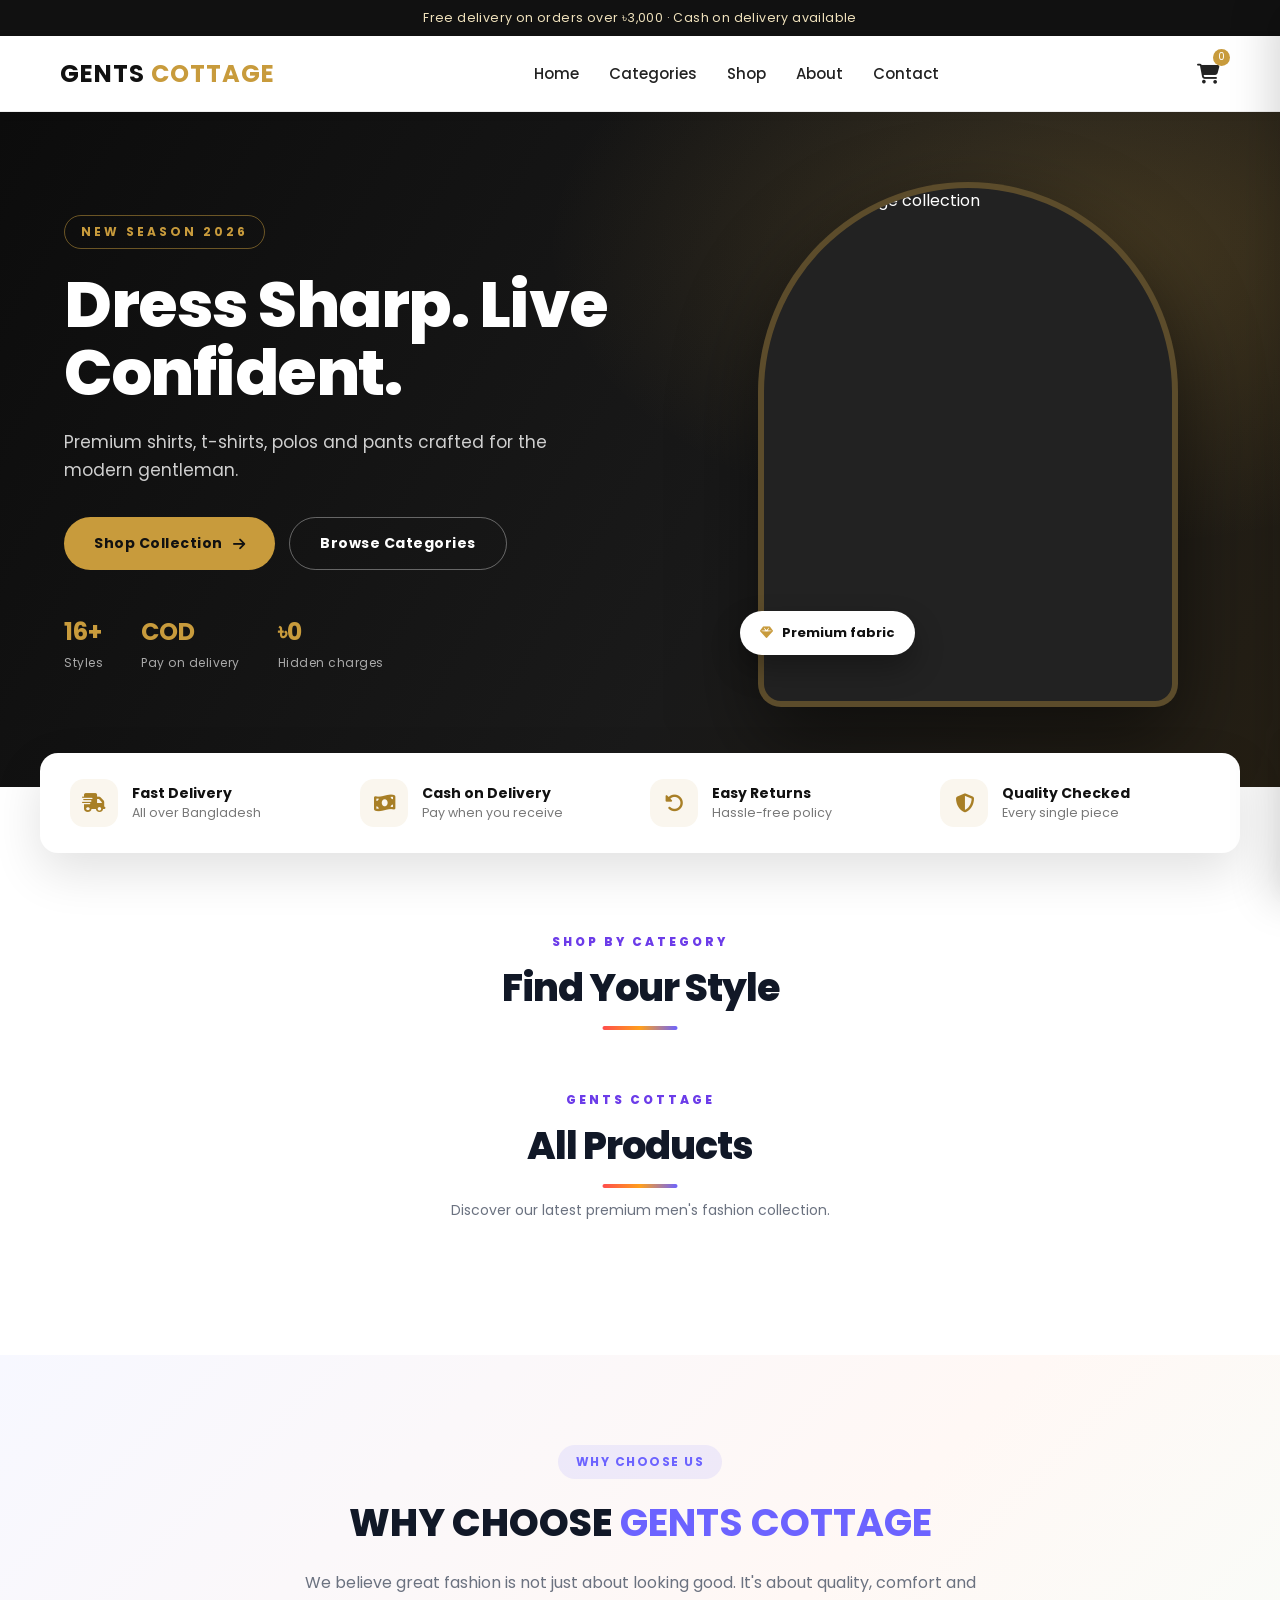
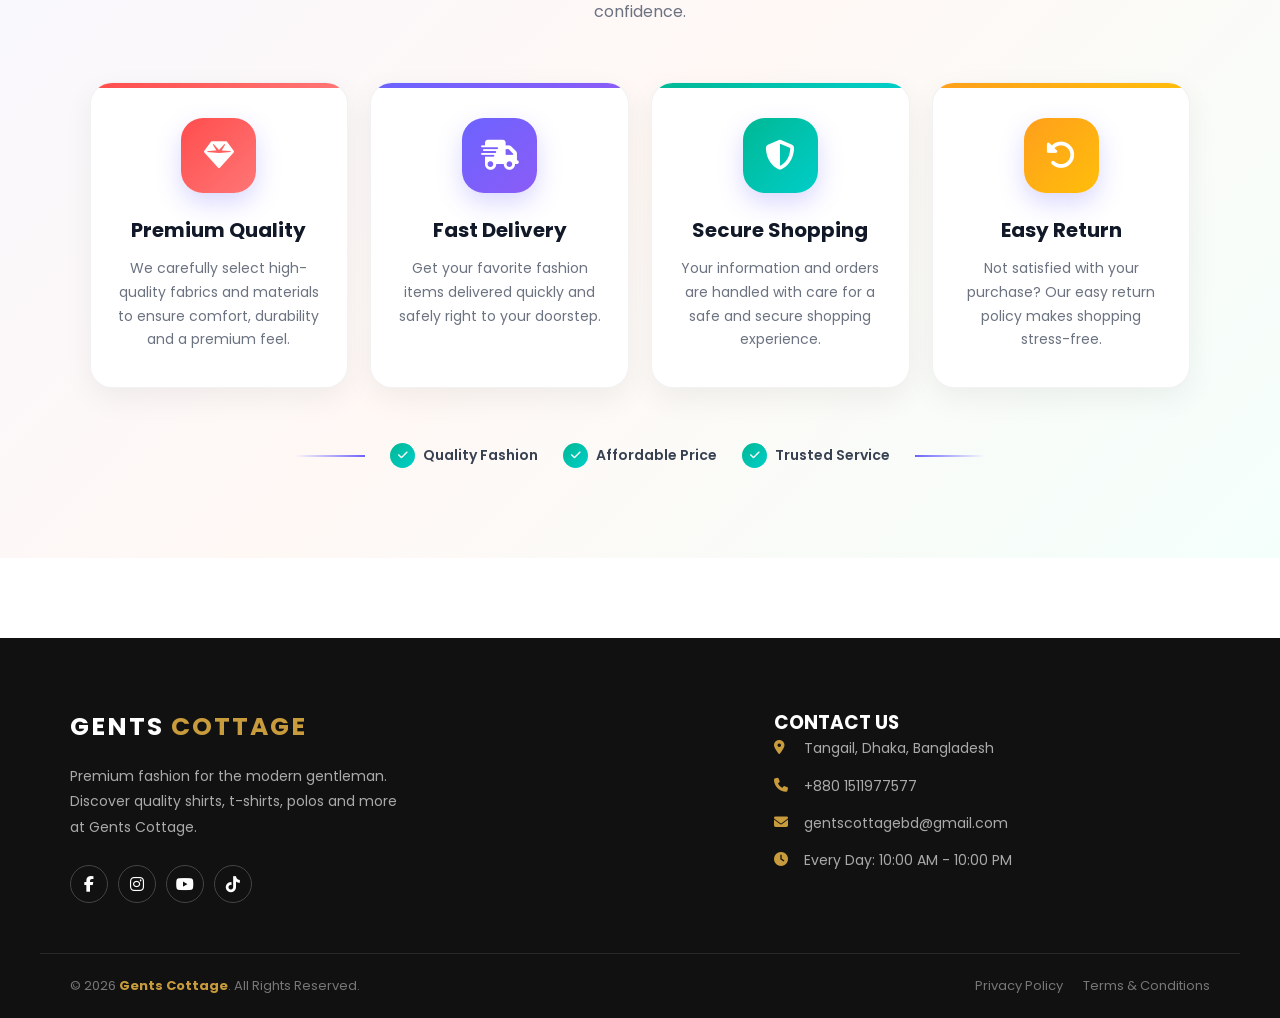
==== index.html @ 40e13e95 "new all" ====
<!DOCTYPE html>
<html lang="en">

<head>
    <meta charset="UTF-8">
    <meta name="viewport" content="width=device-width, initial-scale=1.0">

    <title>Gents Cottage | Premium Men's Fashion</title>

    <!-- CSS -->
    <link rel="stylesheet" href="style.css">
    <link rel="stylesheet" href="landing.css">

    <!-- Font Awesome -->
    <link rel="stylesheet" href="https://cdnjs.cloudflare.com/ajax/libs/font-awesome/6.5.1/css/all.min.css">
</head>

<body>

    <!-- Website Content Start -->

    <div class="announcement-bar"><span>Free delivery on orders over ৳3,000 · Cash on delivery available</span></div>

    <!-- Header Start -->
    <header>

        <nav class="navbar">

            <!-- Logo -->
            <div class="logo">
                <a href="index.html">
                    GENTS <span>COTTAGE</span>
                </a>
            </div>


            <!-- Navigation Menu -->
            <ul class="nav-links">

                <li>
                    <a href="#home">Home</a>
                </li>

                <li>
                    <a href="#categories">Categories</a>
                </li>

                <li>
                    <a href="#products">Shop</a>
                </li>

                <li>
                    <a href="#about">About</a>
                </li>

                <li>
                    <a href="#contact">Contact</a>
                </li>

            </ul>


            <!-- Icons -->
            <div class="nav-icons">

                <!-- Cart -->
                <a href="#cart">
                    <i class="fa-solid fa-cart-shopping"></i>
                    <span class="cart-count">0</span>
                </a>


                <!-- Mobile Menu -->
                <button class="menu-btn">
                    <i class="fa-solid fa-bars"></i>
                </button>

                <div class="mobile-menu">
                    <a href="#home">Home</a>
                    <a href="#categories">Categories</a>
                    <a href="#products">Shop</a>
                    <a href="#about">About</a>
                    <a href="#contact">Contact</a>
                </div>

            </div>

        </nav>

    </header>
    <!-- Header End -->



    <!-- ---------------------------------------------------------------------------------------------------------------------------------------- -->








    <!-- ---------------------------------------------------------------------------------------------------------------------------------------- -->



    <main id="home">

    <!-- =========================
     HERO
========================= -->
    <section class="hero">
        <div class="hero-inner">
            <div class="hero-text">
                <span class="hero-eyebrow" data-setting="heroEyebrow">NEW SEASON 2026</span>
                <h1 data-setting="heroTitle">Dress Sharp. Live Confident.</h1>
                <p data-setting="heroSubtitle">Premium shirts, t-shirts, polos and pants crafted for the modern gentleman.</p>
                <div class="hero-cta">
                    <a href="#products" class="btn-primary">Shop Collection <i class="fa-solid fa-arrow-right"></i></a>
                    <a href="#categories" class="btn-ghost">Browse Categories</a>
                </div>
                <div class="hero-stats">
                    <div><strong id="stat-products">16+</strong><span>Styles</span></div>
                    <div><strong>COD</strong><span>Pay on delivery</span></div>
                    <div><strong>৳0</strong><span>Hidden charges</span></div>
                </div>
            </div>
            <div class="hero-visual">
                <div class="hero-frame"><img id="hero-image" src="image/product1.jpg" alt="Gents Cottage collection"></div>
                <div class="hero-float"><i class="fa-solid fa-gem"></i> Premium fabric</div>
            </div>
        </div>
    </section>

    <!-- TRUST STRIP -->
    <section class="trust-strip">
        <div><i class="fa-solid fa-truck-fast"></i><span><b>Fast Delivery</b>All over Bangladesh</span></div>
        <div><i class="fa-solid fa-money-bill-wave"></i><span><b>Cash on Delivery</b>Pay when you receive</span></div>
        <div><i class="fa-solid fa-rotate-left"></i><span><b>Easy Returns</b>Hassle-free policy</span></div>
        <div><i class="fa-solid fa-shield-halved"></i><span><b>Quality Checked</b>Every single piece</span></div>
    </section>

    <!-- SHOP BY CATEGORY -->
    <section class="landing-section" id="categories">
        <div class="section-title">
            <p>SHOP BY CATEGORY</p>
            <h2>Find Your Style</h2>
        </div>
        <div class="category-grid" id="category-grid"></div>
    </section>

    <!-- FEATURED -->
    <section class="landing-section" id="featured-section" hidden>
        <div class="section-title">
            <p>HAND-PICKED</p>
            <h2>Featured Products</h2>
        </div>
        <div class="product-container" id="featured-container"></div>
    </section>

    <!-- SALE BANNER -->
    <section class="sale-banner" id="sale-banner" hidden>
        <div>
            <span>LIMITED OFFER</span>
            <h2>Save up to <b id="sale-max">20%</b> on selected styles</h2>
            <p>Premium quality at friendlier prices — while stock lasts.</p>
        </div>
        <a href="#products" class="btn-primary" data-filter-sale>Shop the Sale</a>
    </section>

    <!-- =========================
     PRODUCTS SECTION
========================= -->

    <section class="products" id="products">

        <div class="section-title">

            <p>GENTS COTTAGE</p>

            <h2>All Products</h2>

            <span>
                Discover our latest premium men's fashion collection.
            </span>

        </div>


        <!-- PRODUCT FILTER -->

        <div class="product-filter" id="product-filter"></div>


        <!-- PRODUCT CONTAINER -->

        <div class="product-container"></div>

    </section>



    <!-- ---------------------------------------------------------------------------------------------------------------------------------------- -->



    <!-- =========================
     CART OVERLAY
========================= -->

    <div class="cart-overlay"></div>


    <!-- =========================
     CART DRAWER
========================= -->

    <div class="cart-drawer">

        <!-- CART HEADER -->

        <div class="cart-header">

            <div>
                <h2>Shopping Cart</h2>
                <p><span class="cart-item-total">0</span> Items</p>
            </div>

            <button class="cart-close">
                <i class="fa-solid fa-xmark"></i>
            </button>

        </div>


        <!-- CART ITEMS -->

        <div class="cart-items">

            <!-- JavaScript এখানে product বসাবে -->

            <div class="empty-cart">

                <div class="empty-cart-icon">
                    <i class="fa-solid fa-cart-shopping"></i>
                </div>

                <h3>Your Cart is Empty</h3>

                <p>
                    Looks like you haven't added
                    anything to your cart yet.
                </p>

                <button class="continue-shopping">
                    CONTINUE SHOPPING
                </button>

            </div>

        </div>


        <!-- CART FOOTER -->

        <div class="cart-footer">

            <div class="cart-subtotal">

                <span>Subtotal</span>

                <strong class="cart-total-price">
                    ৳0
                </strong>

            </div>

            <p class="cart-note">
                Shipping charges will be calculated at checkout.
            </p>

            <button class="checkout-btn">

                CHECKOUT

                <i class="fa-solid fa-arrow-right"></i>

            </button>

        </div>

    </div>



    <!-- ---------------------------------------------------------------------------------------------------------------------------------------- -->




    <!-- =========================
     CHECKOUT OVERLAY
========================= -->

    <div class="checkout-overlay"></div>


    <!-- =========================
     CHECKOUT FORM
========================= -->


    <div class="checkout-modal">
        <div class="checkout-header">

            <div>
                <p>GENTS COTTAGE</p>
                <h2>Complete Your Order</h2>
            </div>

            <button class="checkout-close">
                <i class="fa-solid fa-xmark"></i>
            </button>

        </div>


        <div class="checkout-body">

            <!-- ORDER PRODUCTS -->

            <div class="checkout-products">

                <h3>
                    <i class="fa-solid fa-bag-shopping"></i>
                    Your Order
                </h3>

                <div class="checkout-product-list">
                    <!-- Products will come from JavaScript -->
                </div>

            </div>


            <!-- CUSTOMER INFORMATION -->

            <form class="order-form">

                <h3>
                    <i class="fa-solid fa-user"></i>
                    Customer Information
                </h3>


                <div class="form-group">

                    <label for="customer-name">
                        Full Name
                    </label>

                    <input type="text" id="customer-name" placeholder="Enter your full name">

                    <p class="form-error" id="name-error"></p>

                </div>


                <div class="form-group">

                    <label for="customer-phone">
                        Phone Number
                    </label>

                    <input type="tel" id="customer-phone" placeholder="01XXXXXXXXX">
                    <p class="form-error" id="phone-error"></p>
                </div>


                <div class="form-group">

                    <label for="customer-address">
                        Delivery Address
                    </label>

                    <textarea id="customer-address" rows="4"
                        placeholder="Enter your complete delivery address"></textarea>

                    <p class="form-error" id="address-error"></p>

                </div>


                <!-- ORDER SUMMARY -->

                <div class="checkout-summary">

                    <div>
                        <span>Total Items</span>
                        <strong class="checkout-total-items">
                            0
                        </strong>
                    </div>

                    <div class="checkout-grand-total">

                        <span>Total Amount</span>

                        <strong class="checkout-total-price">
                            ৳0
                        </strong>

                    </div>

                </div>


                <button type="submit" class="place-order-btn">

                    PLACE ORDER

                    <i class="fa-solid fa-check"></i>

                </button>

            </form>

        </div>

    </div>




    <!-- ---------------------------------------------------------------------------------------------------------------------------------------- -->





    <!-- =========================
     ORDER SUCCESS POPUP
========================= -->

    <div class="success-overlay">

        <div class="success-popup">

            <button class="success-close">
                <i class="fa-solid fa-xmark"></i>
            </button>

            <div class="success-icon">
                <i class="fa-solid fa-check"></i>
            </div>

            <h2>Order Placed!</h2>

            <p>
                Thank you for shopping with
                <strong>Gents Cottage</strong>.
            </p>

            <span class="success-message">
                Your order has been received successfully.
                We will contact you shortly.
            </span>

            <div class="success-order-id">
                Order ID:
                <strong id="success-order-id">---</strong>
            </div>

            <button class="success-shopping">
                CONTINUE SHOPPING
                <i class="fa-solid fa-arrow-right"></i>
            </button>

        </div>

    </div>





    <!-- ---------------------------------------------------------------------------------------------------------------------------------------- -->


    <!-- =========================
     WHY CHOOSE GENTS COTTAGE
========================= -->

    <section class="why-choose" id="about">

        <div class="why-container">

            <!-- Section Heading -->
            <div class="why-heading">

                <span>WHY CHOOSE US</span>

                <h2>
                    WHY CHOOSE <strong>GENTS COTTAGE</strong>
                </h2>

                <p>
                    We believe great fashion is not just about looking good.
                    It's about quality, comfort and confidence.
                </p>

            </div>


            <!-- Features -->
            <div class="why-features">


                <!-- Feature 1 -->
                <div class="why-card">

                    <div class="why-icon">
                        <i class="fa-solid fa-gem"></i>
                    </div>

                    <h3>Premium Quality</h3>

                    <p>
                        We carefully select high-quality fabrics and materials
                        to ensure comfort, durability and a premium feel.
                    </p>

                </div>


                <!-- Feature 2 -->
                <div class="why-card">

                    <div class="why-icon">
                        <i class="fa-solid fa-truck-fast"></i>
                    </div>

                    <h3>Fast Delivery</h3>

                    <p>
                        Get your favorite fashion items delivered quickly
                        and safely right to your doorstep.
                    </p>

                </div>


                <!-- Feature 3 -->
                <div class="why-card">

                    <div class="why-icon">
                        <i class="fa-solid fa-shield-halved"></i>
                    </div>

                    <h3>Secure Shopping</h3>

                    <p>
                        Your information and orders are handled with care
                        for a safe and secure shopping experience.
                    </p>

                </div>


                <!-- Feature 4 -->
                <div class="why-card">

                    <div class="why-icon">
                        <i class="fa-solid fa-rotate-left"></i>
                    </div>

                    <h3>Easy Return</h3>

                    <p>
                        Not satisfied with your purchase?
                        Our easy return policy makes shopping stress-free.
                    </p>

                </div>

            </div>


            <!-- Bottom Message -->
            <div class="why-bottom">

                <div class="why-line"></div>

                <p>
                    <i class="fa-solid fa-check"></i>
                    Quality Fashion
                </p>

                <p>
                    <i class="fa-solid fa-check"></i>
                    Affordable Price
                </p>

                <p>
                    <i class="fa-solid fa-check"></i>
                    Trusted Service
                </p>

                <div class="why-line"></div>

            </div>

        </div>

    </section>


    <!-- ---------------------------------------------------------------------------------------------------------------------------------------- -->



    <!-- =========================
     FOOTER
========================= -->

    </main>

    <footer class="site-footer">

        <div class="footer-container">

            <!-- Brand -->
            <div class="footer-column footer-brand">

                <h2>
                    GENTS <span>COTTAGE</span>
                </h2>

                <p>
                    Premium fashion for the modern gentleman.
                    Discover quality shirts, t-shirts, polos
                    and more at Gents Cottage.
                </p>

                <div class="footer-social">

                    <a href="#" target="_blank" rel="noopener" data-social="facebook">
                        <i class="fa-brands fa-facebook-f"></i>
                    </a>

                    <a href="#" target="_blank" rel="noopener" data-social="instagram">
                        <i class="fa-brands fa-instagram"></i>
                    </a>

                    <a href="#" target="_blank" rel="noopener" data-social="youtube">
                        <i class="fa-brands fa-youtube"></i>
                    </a>

                    <a href="#" target="_blank" rel="noopener" data-social="tiktok">
                        <i class="fa-brands fa-tiktok"></i>
                    </a>

                </div>

            </div>


            <!-- Contact -->
            <div class="footer-column footer-contact" id="contact">

                <h3>CONTACT US</h3>

                <p>
                    <i class="fa-solid fa-location-dot"></i>
                    <span data-setting="address">Tangail, Dhaka, Bangladesh</span>
                </p>

                <p>
                    <i class="fa-solid fa-phone"></i>
                    <span data-setting="phone">+880 1511977577</span>
                </p>

                <p>
                    <i class="fa-solid fa-envelope"></i>
                    <span data-setting="email">gentscottagebd@gmail.com</span>
                </p>

                <p>
                    <i class="fa-solid fa-clock"></i>
                    <span data-setting="hours">Every Day: 10:00 AM - 10:00 PM</span>
                </p>

            </div>

        </div>


        <!-- Footer Bottom -->

        <div class="footer-bottom">

            <p>
                © 2026 <strong>Gents Cottage</strong>.
                All Rights Reserved.
            </p>

            <div class="footer-bottom-links">

                <a href="#">
                    Privacy Policy
                </a>

                <a href="#">
                    Terms & Conditions
                </a>

            </div>

        </div>

    </footer>



    <!-- ---------------------------------------------------------------------------------------------------------------------------------------- -->




    <!-- ---------------------------------------------------------------------------------------------------------------------------------------- -->





    <!-- ---------------------------------------------------------------------------------------------------------------------------------------- -->


    <!-- Website Content End -->


    <!-- JavaScript -->

    

    <script type="module" src="script.js"></script>

</body>

</html>
---- style.css ----
/* Google Font */
@import url('https://fonts.googleapis.com/css2?family=Poppins:wght@400;500;600;700&display=swap');

/* Basic Reset */
* {
    margin: 0;
    padding: 0;
    box-sizing: border-box;
}

/* Body */
body {
    font-family: "Poppins", sans-serif;
    background-color: #ffffff;
    color: #222;
}

/* Header */
header {
    width: 100%;
    background-color: #ffffff;
    border-bottom: 1px solid #eeeeee;

    position: sticky;
    top: 0;
    z-index: 1000;

    box-shadow: 0 2px 10px rgba(0, 0, 0, 0.05);
}

/* Navbar */
.navbar {
    max-width: 1200px;
    height: 75px;
    margin: auto;

    display: flex;
    align-items: center;
    justify-content: space-between;

    padding: 0 20px;
}

/* Logo */
.logo a {
    text-decoration: none;
    color: #111;
    font-size: 24px;
    font-weight: 700;
    letter-spacing: 1px;
}

.logo span {
    color: #c89b3c;
}

/* Navigation Links */
.nav-links {
    display: flex;
    list-style: none;
    gap: 30px;
}

.nav-links a {
    text-decoration: none;
    color: #222;
    font-size: 15px;
    font-weight: 500;

    transition: 0.3s;
}

.nav-links a:hover {
    color: #c89b3c;
}

/* Icons */
.nav-icons {
    display: flex;
    align-items: center;
    gap: 20px;
}

.nav-icons a {
    position: relative;
    color: #222;
    font-size: 20px;
    text-decoration: none;
}

/* Cart & Wishlist Count */
.cart-count {
    position: absolute;
    top: -10px;
    right: -10px;

    width: 17px;
    height: 17px;

    background-color: #c89b3c;
    color: white;

    font-size: 10px;
    border-radius: 50%;

    display: flex;
    align-items: center;
    justify-content: center;
}

/* Mobile Menu Button */
.menu-btn {
    display: none;

    border: none;
    background: none;

    font-size: 22px;
    cursor: pointer;
}

/* =========================
   MOBILE RESPONSIVE
========================= */

@media (max-width: 768px) {

    .navbar {
        height: 65px;
        padding: 0 15px;
    }

    .logo a {
        font-size: 18px;
    }

    .nav-links {
        display: none;
    }

    .nav-icons {
        gap: 15px;
    }

    .nav-icons a {
        font-size: 18px;
    }

    .menu-btn {
        display: block;
    }


    .mobile-menu {
        position: absolute;
        top: 65px;
        right: 15px;
        width: 180px;
        background: #ffffff;
        border: 1px solid #eeeeee;
        border-radius: 10px;
        box-shadow: 0 10px 25px rgba(0, 0, 0, 0.12);
        padding: 8px 0;
        z-index: 999;
    }

    .mobile-menu a {
        display: block;
        padding: 11px 16px;
        color: #222;
        text-decoration: none;
        font-size: 13px;
        font-weight: 500;
    }

    .mobile-menu a:hover {
        background: #f8f8f8;
        color: #c89b3c;
    }

}

.mobile-menu {
    display: none;
}


/* ............................................................................................................ */



/* =========================
   PRODUCTS SECTION
========================= */



/* section titel */

.section-title {
    text-align: center;
    margin-bottom: 35px;
}

.section-title p {
    color: #6c3ce9;
    font-size: 12px;
    font-weight: 800;
    letter-spacing: 3px;
    margin: 0 0 8px;
    text-transform: uppercase;
}

.section-title h2 {
    font-size: 38px;
    font-weight: 800;
    color: #111827;

    position: relative;
    display: inline-block;

    letter-spacing: -1px;

    margin: 0;
}

.section-title h2::after {
    content: "";

    position: absolute;
    left: 50%;
    bottom: -12px;

    transform: translateX(-50%);

    width: 75px;
    height: 4px;

    border-radius: 50px;

    background: linear-gradient(90deg,
            #ff4d4d,
            #ff9f1c,
            #6c63ff);
}

.section-title span {
    display: block;

    margin-top: 25px;

    color: #6b7280;

    font-size: 14px;
    font-weight: 400;

    line-height: 1.6;
}

/* Title underline */

.section-title h2::after {
    content: "";
    position: absolute;
    left: 50%;
    bottom: -14px;
    transform: translateX(-50%);

    width: 75px;
    height: 4px;

    border-radius: 50px;

    background: linear-gradient(90deg,
            #ff4d4d,
            #ff9f1c,
            #6c63ff);
}


.products {
    padding: 30px 7%;
    background: #ffffff;
}


/* =========================
   PRODUCT FILTER
========================= */

.product-filter {
    position: sticky;
    top: 75px;
    z-index: 900;

    display: flex;
    justify-content: center;
    align-items: center;
    gap: 12px;

    margin-bottom: 45px;
    padding: 12px 0;

    flex-wrap: wrap;

    background: #ffffff;
}

.filter-btn {
    border: 1px solid #e5e7eb;
    background: #ffffff;
    color: #374151;
    padding: 10px 22px;
    border-radius: 30px;
    font-family: inherit;
    font-size: 13px;
    font-weight: 600;
    cursor: pointer;
    transition: all 0.3s ease;
}

.filter-btn:hover {
    border-color: #111827;
    color: #111827;
    transform: translateY(-2px);
}

.filter-btn.active {
    background: #111827;
    color: #ffffff;
    border-color: #111827;
}


/* =========================
   PRODUCT GRID
========================= */

.product-container {
    max-width: 1250px;
    margin: auto;

    display: grid;

    grid-template-columns: repeat(4, 1fr);

    gap: 25px;
}


/* =========================
   PRODUCT CARD
========================= */

.product-card {
    background: #ffffff;
    border-radius: 16px;
    overflow: hidden;

    border: 1px solid #eeeeee;

    transition: all 0.3s ease;
}

.product-card:hover {
    transform: translateY(-6px);

    box-shadow:
        0 18px 40px rgba(0, 0, 0, 0.10);
}


/* =========================
   PRODUCT IMAGE
========================= */

.product-image {
    position: relative;
    aspect-ratio: 3 / 4;
    background: #f8f8f8;
    overflow: hidden;
}

.product-image img {
    width: 100%;
    height: 100%;
    object-fit: cover;
    object-position: center;
    display: block;
    transition: transform 0.5s ease;
}

.product-card:hover .product-image img {
    transform: scale(1.05);
}


/* =========================
   BADGE
========================= */

.product-badge {
    position: absolute;
    top: 12px;
    left: 12px;
    z-index: 2;

    background: #111827;
    color: #ffffff;

    padding: 6px 12px;
    border-radius: 20px;

    font-size: 10px;
    font-weight: 700;
    letter-spacing: 0.5px;
}

.product-badge.sale {
    background: #e63946;
}


/* =========================
   PRODUCT INFO
========================= */

.product-info {
    padding: 20px;
}

.product-info h3 {
    font-size: 12px;
    font-weight: 700;
    color: #111827;
    margin-bottom: 4px;
    min-height: 32px;
    line-height: 1.3;
}


/* =========================
   PRICE
========================= */

.price {
    display: flex;
    align-items: center;
    gap: 10px;
    margin-bottom: 15px;
}

.price span {
    color: #111827;
    font-size: 18px;
    font-weight: 800;
}

.price del {
    color: #9ca3af;
    font-size: 12px;
}


/* =========================
   SIZE OPTIONS
========================= */

.size-options {
    display: flex;
    align-items: center;
    gap: 5px;
    margin-bottom: 10px;
    flex-wrap: wrap;
}

.size-btn {
    width: 38px;
    height: 34px;

    border: 1px solid #e5e7eb;
    background: #ffffff;
    color: #374151;

    border-radius: 6px;

    font-family: inherit;
    font-size: 11px;
    font-weight: 600;

    cursor: pointer;
    transition: all 0.3s ease;
}

.size-btn:hover {
    border-color: #111827;
    color: #111827;
}

.size-btn.active {
    background: #111827;
    color: #ffffff;
    border-color: #111827;
}

/* =========================
   SIZE ERROR
========================= */

.size-error {
    display: none;

    color: #dc2626;
    background: #fef2f2;

    border: 1px solid #fecaca;
    border-radius: 6px;

    padding: 8px 10px;
    margin-bottom: 10px;

    font-size: 11px;
    font-weight: 600;
    line-height: 1.4;
}


/* =========================
   ADD TO CART
========================= */

.add-cart {
    width: 100%;
    padding: 12px;

    border: none;
    border-radius: 8px;

    background: #111827;
    color: #ffffff;

    font-family: inherit;
    font-size: 12px;
    font-weight: 700;

    cursor: pointer;

    transition: all 0.3s ease;
}

.add-cart:hover {
    background: #e63946;
    transform: translateY(-2px);
}

.add-cart i {
    margin-right: 7px;
}


/* =========================
   TABLET
========================= */

@media (max-width: 992px) {

    .product-container {
        grid-template-columns: repeat(2, 1fr);
    }

}


/* =========================
   MOBILE
========================= */

@media (max-width: 768px) {

    .products {
        padding: 30px 15px;
    }


    .section-title {
        margin-bottom: 30px;
    }

    .section-title h2 {
        font-size: 28px;
    }


    /* FILTER */

    .product-filter {
        position: sticky;
        top: 65px;
        z-index: 900;

        gap: 8px;
        margin-bottom: 30px;

        padding: 10px 0;

        background: #ffffff;
    }

    .filter-btn {
        padding: 8px 14px;

        font-size: 11px;
    }


    /* GRID */

    .product-container {
        grid-template-columns: repeat(2, 1fr);

        gap: 12px;
    }


    /* IMAGE */

    .product-image {
        aspect-ratio: 3 / 4;
    }


    /* INFO */

    .product-info {
        padding: 13px;
    }


    /* PRICE */

    .price {
        gap: 6px;

        margin-bottom: 10px;
    }

    .price span {
        font-size: 15px;
    }

    .price del {
        font-size: 10px;
    }


    /* SIZE */

    .size-options {
        gap: 4px;
    }

    .size-btn {
        width: 31px;

        height: 29px;

        font-size: 9px;
    }


    /* ERROR */

    .size-error {
        font-size: 9px;

        margin-bottom: 7px;
    }


    /* CART */

    .add-cart {
        padding: 10px 5px;

        font-size: 10px;
    }


    /* BADGE */

    .product-badge {
        top: 8px;
        left: 8px;

        padding: 5px 8px;

        font-size: 8px;
    }

}








/* ............................................................................................................ */





/* =========================
   CART OVERLAY
========================= */

.cart-overlay {
    position: fixed;
    inset: 0;

    background: rgba(0, 0, 0, 0.45);

    z-index: 1999;

    opacity: 0;
    visibility: hidden;

    transition: 0.3s ease;
}

.cart-overlay.active {
    opacity: 1;
    visibility: visible;
}


/* =========================
   CART DRAWER
========================= */

.cart-drawer {
    position: fixed;

    top: 0;
    right: 0;

    width: 430px;
    max-width: 100%;
    height: 100vh;

    background: #ffffff;

    z-index: 2000;

    display: flex;
    flex-direction: column;

    transform: translateX(100%);

    transition: transform 0.4s cubic-bezier(0.4, 0, 0.2, 1);

    box-shadow: -10px 0 40px rgba(0, 0, 0, 0.15);

    @media (max-width: 768px) {

        .cart-drawer {
            height: 100dvh;
        }

        .cart-items {
            min-height: 0;
        }

        .cart-footer {
            flex-shrink: 0;
        }

    }
}

.cart-drawer.active {
    transform: translateX(0);
}


/* =========================
   CART HEADER
========================= */

.cart-header {
    min-height: 85px;

    padding: 20px 25px;

    display: flex;

    align-items: center;

    justify-content: space-between;

    border-bottom: 1px solid #eeeeee;

    background: #ffffff;
}

.cart-header h2 {
    font-size: 20px;

    color: #222;

    margin-bottom: 3px;
}

.cart-header p {
    color: #888;

    font-size: 12px;
}

.cart-close {
    width: 38px;
    height: 38px;

    border: none;

    border-radius: 50%;

    background: #f5f5f5;

    color: #333;

    font-size: 17px;

    cursor: pointer;

    display: flex;

    align-items: center;

    justify-content: center;

    transition: 0.3s;
}

.cart-close:hover {
    background: #6c3ce9;

    color: #ffffff;

    transform: rotate(90deg);
}


/* =========================
   CART ITEMS AREA
========================= */

.cart-items {
    flex: 1;

    overflow-y: auto;

    padding: 20px 25px;
}


/* Custom Scrollbar */

.cart-items::-webkit-scrollbar {
    width: 5px;
}

.cart-items::-webkit-scrollbar-thumb {
    background: #d5d5d5;

    border-radius: 10px;
}


/* =========================
   EMPTY CART
========================= */

.empty-cart {
    min-height: 100%;

    display: flex;

    flex-direction: column;

    align-items: center;

    justify-content: center;

    text-align: center;

    padding: 30px;
}

.empty-cart-icon {
    width: 80px;
    height: 80px;

    border-radius: 50%;

    background: #f1edff;

    color: #6c3ce9;

    display: flex;

    align-items: center;

    justify-content: center;

    font-size: 30px;

    margin-bottom: 20px;
}

.empty-cart h3 {
    font-size: 19px;

    color: #222;

    margin-bottom: 8px;
}

.empty-cart p {
    max-width: 280px;

    color: #888;

    font-size: 12px;

    line-height: 1.7;

    margin-bottom: 22px;
}

.continue-shopping {
    border: none;

    background: #6c3ce9;

    color: #ffffff;

    padding: 12px 20px;

    border-radius: 7px;

    font-family: inherit;

    font-size: 11px;

    font-weight: 600;

    cursor: pointer;

    transition: 0.3s;
}

.continue-shopping:hover {
    background: #5429c7;

    transform: translateY(-2px);
}


/* =========================
   CART FOOTER
========================= */

.cart-footer {
    padding: 20px 25px 25px;

    border-top: 1px solid #eeeeee;

    background: #ffffff;
}

.cart-subtotal {
    display: flex;

    align-items: center;

    justify-content: space-between;

    margin-bottom: 7px;
}

.cart-subtotal span {
    color: #555;

    font-size: 14px;

    font-weight: 500;
}

.cart-total-price {
    color: #222;

    font-size: 20px;

    font-weight: 700;
}

.cart-note {
    color: #999;

    font-size: 10px;

    line-height: 1.5;

    margin-bottom: 15px;
}

.checkout-btn {
    width: 100%;

    padding: 14px;

    border: none;

    border-radius: 8px;

    background: #222;

    color: #ffffff;

    font-family: inherit;

    font-size: 12px;

    font-weight: 600;

    cursor: pointer;

    transition: 0.3s;
}

.checkout-btn:hover {
    background: #6c3ce9;

    transform: translateY(-2px);
}

.checkout-btn i {
    margin-left: 8px;

    transition: 0.3s;
}

.checkout-btn:hover i {
    transform: translateX(4px);
}


/* =========================
   MOBILE CART
========================= */

@media (max-width: 768px) {

    .cart-drawer {
        width: 100%;
    }

    .cart-header {
        min-height: 75px;

        padding: 18px 20px;
    }

    .cart-header h2 {
        font-size: 18px;
    }

    .cart-items {
        padding: 15px 20px;
    }

    .cart-footer {
        padding: 18px 20px 22px;
    }

}



/* card ta design kora css ata */

/* =========================
   PREMIUM CART PRODUCT
========================= */

.cart-product {
    position: relative;

    display: flex;
    align-items: center;

    gap: 14px;

    padding: 14px;

    margin-bottom: 14px;

    background: #ffffff;

    border: 1px solid #eeeeee;

    border-radius: 14px;

    box-shadow: 0 5px 18px rgba(0, 0, 0, 0.04);

    transition: 0.3s ease;
}

.cart-product:hover {
    border-color: #ddd4ff;

    box-shadow: 0 8px 25px rgba(108, 60, 233, 0.08);

    transform: translateY(-2px);
}


/* PRODUCT IMAGE */

.cart-product-image {
    width: 82px;
    height: 92px;

    flex-shrink: 0;

    border-radius: 10px;

    overflow: hidden;

    background: #f5f5f5;
}

.cart-product-image img {
    width: 100%;
    height: 100%;

    object-fit: cover;

    display: block;

    transition: 0.3s ease;
}

.cart-product:hover .cart-product-image img {
    transform: scale(1.06);
}


/* PRODUCT INFO */

.cart-product-info {
    flex: 1;

    min-width: 0;
}

.cart-product-info h3 {
    font-size: 14px;

    font-weight: 600;

    color: #222;

    line-height: 1.4;

    margin-bottom: 5px;

    padding-right: 20px;
}


/* SIZE */

.cart-product-size {
    font-size: 11px;

    color: #888;

    margin-bottom: 10px;
}

.cart-product-size strong {
    color: #6c3ce9;

    font-weight: 600;
}


/* BOTTOM AREA */

.cart-product-bottom {
    display: flex;

    align-items: center;

    justify-content: space-between;

    gap: 10px;
}

.cart-product-bottom>strong {
    font-size: 15px;

    color: #222;

    font-weight: 700;
}


/* QUANTITY BOX */

.quantity-box {
    display: flex;

    align-items: center;

    height: 32px;

    border: 1px solid #e2e2e2;

    border-radius: 7px;

    overflow: hidden;

    background: #fafafa;
}

.quantity-box button {
    width: 30px;
    height: 100%;

    border: none;

    background: transparent;

    color: #333;

    font-size: 16px;

    cursor: pointer;

    transition: 0.2s;
}

.quantity-box button:hover {
    background: #6c3ce9;

    color: white;
}

.quantity-box span {
    min-width: 28px;

    text-align: center;

    font-size: 12px;

    font-weight: 600;

    color: #222;
}


/* DELETE BUTTON */

.remove-cart {
    position: absolute;

    top: 10px;
    right: 10px;

    width: 27px;
    height: 27px;

    border: none;

    border-radius: 50%;

    background: #f7f7f7;

    color: #999;

    font-size: 11px;

    cursor: pointer;

    display: flex;

    align-items: center;

    justify-content: center;

    transition: 0.3s;
}

.remove-cart:hover {
    background: #ffe8e8;

    color: #e74c3c;

    transform: scale(1.1);
}


/* =========================
   CART HEADER IMPROVEMENT
========================= */

.cart-header {
    background: linear-gradient(135deg,
            #ffffff,
            #faf9ff);
}

.cart-header h2 {
    font-weight: 700;

    letter-spacing: -0.3px;
}

.cart-header p span {
    color: #6c3ce9;

    font-weight: 600;
}


/* =========================
   CART FOOTER IMPROVEMENT
========================= */

.cart-footer {
    box-shadow: 0 -5px 20px rgba(0, 0, 0, 0.03);
}

.cart-total-price {
    color: #6c3ce9;
}


/* =========================
   CHECKOUT BUTTON
========================= */

.checkout-btn {
    position: relative;

    overflow: hidden;

    background: linear-gradient(135deg,
            #222,
            #333);
}

.checkout-btn:hover {
    background: linear-gradient(135deg,
            #6c3ce9,
            #5429c7);
}


/* =========================
   EMPTY CART PREMIUM
========================= */

.empty-cart-icon {
    box-shadow:
        0 10px 30px rgba(108, 60, 233, 0.12);
}

.empty-cart h3 {
    font-weight: 700;
}


/* =========================
   MOBILE CART PRODUCT
========================= */

@media (max-width: 768px) {

    .cart-product {
        gap: 11px;

        padding: 11px;

        border-radius: 12px;
    }

    .cart-product-image {
        width: 70px;
        height: 80px;
    }

    .cart-product-info h3 {
        font-size: 12px;

        padding-right: 18px;
    }

    .cart-product-size {
        font-size: 10px;

        margin-bottom: 8px;
    }

    .cart-product-bottom>strong {
        font-size: 13px;
    }

    .quantity-box {
        height: 29px;
    }

    .quantity-box button {
        width: 27px;

        font-size: 14px;
    }

    .quantity-box span {
        min-width: 25px;

        font-size: 11px;
    }

    .remove-cart {
        width: 24px;
        height: 24px;

        top: 8px;
        right: 8px;

        font-size: 9px;
    }
}


/* =========================
   FIX MOBILE CART CHECKOUT
========================= */

.cart-items {
    flex: 1 1 auto;
    min-height: 0;
    overflow-y: auto;
}

.cart-footer {
    flex-shrink: 0;
    position: relative;
    z-index: 5;
}



/* ............................................................................................................ */



/* =========================
   CHECKOUT OVERLAY
========================= */

.checkout-overlay {
    position: fixed;
    inset: 0;

    background: rgba(0, 0, 0, 0.55);

    z-index: 2999;

    opacity: 0;
    visibility: hidden;

    transition: 0.3s ease;
}

.checkout-overlay.active {
    opacity: 1;
    visibility: visible;
}


/* =========================
   CHECKOUT MODAL
========================= */

.checkout-modal {
    position: fixed;

    top: 50%;
    left: 50%;

    width: 700px;
    max-width: calc(100% - 30px);

    max-height: 90vh;

    background: #ffffff;

    border-radius: 18px;

    z-index: 3000;

    overflow: hidden;

    opacity: 0;
    visibility: hidden;

    transform: translate(-50%, -45%) scale(0.96);

    transition: 0.35s ease;

    box-shadow: 0 25px 80px rgba(0, 0, 0, 0.25);
}

.checkout-modal.active {
    opacity: 1;
    visibility: visible;

    transform: translate(-50%, -50%) scale(1);
}


/* =========================
   CHECKOUT HEADER
========================= */

.checkout-header {
    padding: 22px 28px;

    display: flex;

    align-items: center;

    justify-content: space-between;

    background: linear-gradient(135deg,
            #6c3ce9,
            #5429c7);

    color: #ffffff;
}

.checkout-header p {
    font-size: 10px;

    letter-spacing: 2px;

    font-weight: 600;

    margin-bottom: 3px;

    opacity: 0.8;
}

.checkout-header h2 {
    font-size: 21px;

    font-weight: 700;
}

.checkout-close {
    width: 38px;
    height: 38px;

    border: none;

    border-radius: 50%;

    background: rgba(255, 255, 255, 0.15);

    color: #ffffff;

    font-size: 17px;

    cursor: pointer;

    display: flex;

    align-items: center;

    justify-content: center;

    transition: 0.3s;
}

.checkout-close:hover {
    background: #ffffff;

    color: #6c3ce9;

    transform: rotate(90deg);
}


/* =========================
   CHECKOUT BODY
========================= */

.checkout-body {
    max-height: calc(90vh - 85px);

    overflow-y: auto;

    padding: 25px 28px;
}

.checkout-body::-webkit-scrollbar {
    width: 5px;
}

.checkout-body::-webkit-scrollbar-thumb {
    background: #d5d5d5;

    border-radius: 10px;
}


/* =========================
   SECTION TITLE
========================= */

.checkout-products h3,
.order-form h3 {
    font-size: 15px;

    color: #222;

    margin-bottom: 15px;

    display: flex;

    align-items: center;

    gap: 8px;
}

.checkout-products h3 i,
.order-form h3 i {
    color: #6c3ce9;
}


/* =========================
   CHECKOUT PRODUCT LIST
========================= */

.checkout-product-list {
    margin-bottom: 28px;
}

.checkout-product {
    display: flex;

    align-items: center;

    gap: 12px;

    padding: 12px;

    margin-bottom: 10px;

    border: 1px solid #eeeeee;

    border-radius: 11px;

    background: #fafafa;
}

.checkout-product-image {
    width: 60px;
    height: 65px;

    flex-shrink: 0;

    border-radius: 8px;

    overflow: hidden;

    background: #eeeeee;
}

.checkout-product-image img {
    width: 100%;
    height: 100%;

    object-fit: cover;

    display: block;
}

.checkout-product-info {
    flex: 1;

    min-width: 0;
}

.checkout-product-info h4 {
    font-size: 12px;

    color: #222;

    margin-bottom: 4px;
}

.checkout-product-info p {
    font-size: 10px;

    color: #888;
}

.checkout-product-price {
    text-align: right;
}

.checkout-product-price strong {
    display: block;

    color: #6c3ce9;

    font-size: 13px;

    margin-bottom: 3px;
}

.checkout-product-price span {
    color: #888;

    font-size: 10px;
}


/* =========================
   FORM
========================= */

.order-form {
    border-top: 1px solid #eeeeee;

    padding-top: 25px;
}

.form-group {
    margin-bottom: 17px;
}

.form-group label {
    display: block;

    color: #333;

    font-size: 11px;

    font-weight: 600;

    margin-bottom: 7px;
}

.form-group input,
.form-group textarea {
    width: 100%;

    border: 1px solid #dddddd;

    border-radius: 8px;

    padding: 12px 13px;

    outline: none;

    background: #ffffff;

    color: #222;

    font-family: inherit;

    font-size: 12px;

    transition: 0.3s;

    resize: vertical;
}

.form-group input:focus,
.form-group textarea:focus {
    border-color: #6c3ce9;

    box-shadow: 0 0 0 3px rgba(108, 60, 233, 0.08);
}

.form-group input::placeholder,
.form-group textarea::placeholder {
    color: #aaa;
}


/* =========================
   CHECKOUT SUMMARY
========================= */

.checkout-summary {
    padding: 17px;

    margin-top: 8px;

    margin-bottom: 17px;

    border-radius: 10px;

    background: #f7f5ff;

    border: 1px solid #ebe6ff;
}

.checkout-summary>div {
    display: flex;

    align-items: center;

    justify-content: space-between;

    color: #666;

    font-size: 12px;
}

.checkout-summary>div:first-child {
    margin-bottom: 10px;
}

.checkout-summary strong {
    color: #333;
}

.checkout-grand-total {
    padding-top: 10px;

    border-top: 1px dashed #d8d0f5;

    font-weight: 600;
}

.checkout-grand-total span {
    color: #222;
}

.checkout-grand-total strong {
    color: #6c3ce9;

    font-size: 20px;
}


/* =========================
   PLACE ORDER BUTTON
========================= */

.place-order-btn {
    width: 100%;

    padding: 14px;

    border: none;

    border-radius: 8px;

    background: linear-gradient(135deg,
            #6c3ce9,
            #5429c7);

    color: #ffffff;

    font-family: inherit;

    font-size: 12px;

    font-weight: 700;

    letter-spacing: 0.5px;

    cursor: pointer;

    transition: 0.3s;
}

.place-order-btn:hover {
    transform: translateY(-2px);

    box-shadow: 0 8px 20px rgba(108, 60, 233, 0.25);
}

.place-order-btn i {
    margin-left: 7px;
}


/* =========================
   MOBILE
========================= */

@media (max-width: 768px) {

    .checkout-modal {
        width: 100%;

        max-width: calc(100% - 20px);

        max-height: 92vh;

        border-radius: 15px;
    }

    .checkout-header {
        padding: 18px 20px;
    }

    .checkout-header h2 {
        font-size: 17px;
    }

    .checkout-header p {
        font-size: 8px;
    }

    .checkout-close {
        width: 34px;
        height: 34px;

        font-size: 14px;
    }

    .checkout-body {
        max-height: calc(92vh - 72px);

        padding: 20px;
    }

    .checkout-products h3,
    .order-form h3 {
        font-size: 14px;
    }

    .checkout-product {
        padding: 10px;

        gap: 9px;
    }

    .checkout-product-image {
        width: 55px;
        height: 60px;
    }

    .checkout-product-info h4 {
        font-size: 11px;
    }

    .checkout-product-info p {
        font-size: 9px;
    }

    .checkout-product-price strong {
        font-size: 12px;
    }

    .checkout-product-price span {
        font-size: 9px;
    }

    .form-group input,
    .form-group textarea {
        font-size: 11px;

        padding: 11px;
    }

    .checkout-grand-total strong {
        font-size: 17px;
    }
}


/* =========================
   PREMIUM CHECKOUT
========================= */

/* .checkout-modal {
    width: 92%;
    max-width: 900px;
    max-height: 90vh;
    overflow-y: auto;
    background: #fff;
    border-radius: 20px;
    padding: 28px;
    box-shadow: 0 25px 70px rgba(0, 0, 0, 0.18);
}

.checkout-product-list {
    margin: 20px 0;
}

.checkout-product {
    display: grid;
    grid-template-columns: 75px 1fr auto;
    align-items: center;
    gap: 15px;
    padding: 15px;
    margin-bottom: 10px;
    background: #f8f8f8;
    border: 1px solid #eee;
    border-radius: 12px;
} */

/* .checkout-product-image {
    width: 75px;
    height: 75px;
    overflow: hidden;
    border-radius: 10px;
    background: #eee;
}

.checkout-product-image img {
    width: 100%;
    height: 100%;
    object-fit: cover;
}

.checkout-product-info h4 {
    margin: 0 0 7px;
    font-size: 15px;
    color: #222;
}

.checkout-product-info p {
    margin: 0;
    color: #777;
    font-size: 13px;
}

.checkout-product-price {
    text-align: right;
} */

/* .checkout-product-price strong {
    display: block;
    color: #111;
    font-size: 15px;
}

.checkout-product-price span {
    display: block;
    margin-top: 4px;
    color: #888;
    font-size: 12px;
}

.checkout-total {
    display: flex;
    justify-content: space-between;
    align-items: center;
    padding: 18px 0;
    margin-top: 10px;
    border-top: 1px solid #eee;
}

.checkout-total-price {
    font-size: 20px;
    font-weight: 700;
} */

/* @media (max-width: 600px) {

    .checkout-modal {
        width: 94%;
        padding: 18px;
        border-radius: 15px;
    }

    .checkout-product {
        grid-template-columns: 60px 1fr;
        gap: 12px;
    }

    .checkout-product-image {
        width: 60px;
        height: 60px;
    }

    .checkout-product-price {
        grid-column: 2;
        text-align: left;
    }
} */





/* ............................................................................................................ */



/* =========================
   ORDER SUCCESS OVERLAY
========================= */

.success-overlay {
    position: fixed;

    inset: 0;

    background: rgba(0, 0, 0, 0.6);

    z-index: 3999;

    display: flex;

    align-items: center;
    justify-content: center;

    padding: 20px;

    opacity: 0;
    visibility: hidden;

    transition: 0.3s ease;
}

.success-overlay.active {
    opacity: 1;
    visibility: visible;
}


/* =========================
   SUCCESS POPUP
========================= */

.success-popup {
    position: relative;

    width: 430px;
    max-width: 100%;

    padding: 40px 35px 35px;

    background: #ffffff;

    border-radius: 20px;

    text-align: center;

    box-shadow:
        0 25px 80px rgba(0, 0, 0, 0.25);

    transform: translateY(25px) scale(0.95);

    transition: 0.35s ease;
}

.success-overlay.active .success-popup {
    transform: translateY(0) scale(1);
}


/* =========================
   CLOSE BUTTON
========================= */

.success-close {
    position: absolute;

    top: 15px;
    right: 15px;

    width: 32px;
    height: 32px;

    border: none;

    border-radius: 50%;

    background: #f5f5f5;

    color: #777;

    font-size: 13px;

    cursor: pointer;

    display: flex;

    align-items: center;
    justify-content: center;

    transition: 0.3s;
}

.success-close:hover {
    background: #ffe8e8;

    color: #e74c3c;

    transform: rotate(90deg);
}


/* =========================
   SUCCESS ICON
========================= */

.success-icon {
    width: 85px;
    height: 85px;

    margin: 0 auto 22px;

    border-radius: 50%;

    background: #e9f9f0;

    color: #27ae60;

    display: flex;

    align-items: center;
    justify-content: center;

    font-size: 38px;

    animation: successPop 0.5s ease;
}

.success-icon i {
    animation: checkMark 0.4s 0.25s ease both;
}


/* =========================
   ANIMATIONS
========================= */

@keyframes successPop {

    0% {
        transform: scale(0);
    }

    70% {
        transform: scale(1.12);
    }

    100% {
        transform: scale(1);
    }
}

@keyframes checkMark {

    0% {
        opacity: 0;

        transform: scale(0.4);
    }

    100% {
        opacity: 1;

        transform: scale(1);
    }
}


/* =========================
   SUCCESS TEXT
========================= */

.success-popup h2 {
    color: #222;

    font-size: 25px;

    font-weight: 700;

    margin-bottom: 10px;
}

.success-popup>p {
    color: #555;

    font-size: 13px;

    line-height: 1.7;

    margin-bottom: 7px;
}

.success-popup>p strong {
    color: #6c3ce9;
}

.success-message {
    display: block;

    color: #999;

    font-size: 11px;

    line-height: 1.7;

    max-width: 320px;

    margin: 0 auto 25px;
}


/* =========================
   CONTINUE SHOPPING
========================= */

.success-shopping {
    width: 100%;

    padding: 13px 20px;

    border: none;

    border-radius: 8px;

    background: linear-gradient(135deg,
            #6c3ce9,
            #5429c7);

    color: #ffffff;

    font-family: inherit;

    font-size: 11px;

    font-weight: 600;

    letter-spacing: 0.3px;

    cursor: pointer;

    transition: 0.3s;
}

.success-shopping:hover {
    transform: translateY(-2px);

    box-shadow:
        0 8px 22px rgba(108, 60, 233, 0.25);
}

.success-shopping i {
    margin-left: 7px;

    transition: 0.3s;
}

.success-shopping:hover i {
    transform: translateX(4px);
}


/* =========================
   MOBILE
========================= */

@media (max-width: 768px) {

    .success-overlay {
        padding: 15px;
    }

    .success-popup {
        width: 100%;

        padding: 35px 22px 25px;

        border-radius: 16px;
    }

    .success-icon {
        width: 72px;
        height: 72px;

        font-size: 31px;

        margin-bottom: 18px;
    }

    .success-popup h2 {
        font-size: 22px;
    }

    .success-popup>p {
        font-size: 12px;
    }

    .success-message {
        font-size: 10px;

        margin-bottom: 22px;
    }
}



/* ............................................................................................................ */


/* =========================
   ADMIN PANEL
========================= */

.admin-page {
    min-height: 100vh;
    background: #f5f6fa;
    padding: 35px;
}

.admin-header {
    max-width: 1200px;
    margin: 0 auto 25px;

    display: flex;
    align-items: center;
    justify-content: space-between;

    background: linear-gradient(135deg, #6c3ce9, #5429c7);
    color: #fff;

    padding: 30px;
    border-radius: 18px;

    box-shadow: 0 12px 35px rgba(108, 60, 233, 0.18);
}

.admin-header p {
    margin: 0 0 5px;
    font-size: 12px;
    letter-spacing: 2px;
    opacity: 0.8;
}

.admin-header h1 {
    margin: 0;
    font-size: 28px;
}

.admin-stats {
    display: flex;
    gap: 15px;
}

.admin-stat {
    min-width: 130px;
    padding: 15px 18px;

    background: rgba(255, 255, 255, 0.15);
    border: 1px solid rgba(255, 255, 255, 0.2);

    border-radius: 12px;
    text-align: center;
}

.admin-stat span {
    display: block;
    font-size: 12px;
    margin-bottom: 5px;
    opacity: 0.85;
}

.admin-stat strong {
    font-size: 25px;
}

.orders-container {
    max-width: 1200px;
    margin: 0 auto;

    background: #fff;
    padding: 25px;

    border-radius: 18px;

    box-shadow: 0 8px 30px rgba(0, 0, 0, 0.05);
}

.orders-header {
    padding-bottom: 18px;
    border-bottom: 1px solid #eee;
}

.orders-header h2 {
    margin: 0;
    font-size: 20px;
    color: #222;
}

.orders-header i {
    color: #6c3ce9;
    margin-right: 8px;
}


/* =========================
   ADMIN ORDER CARD
========================= */

#orders-list {
    margin-top: 20px;
}

#orders-list>div {
    background: #fff;
    border: 1px solid #eee;
    border-radius: 14px;
    padding: 20px;
    margin-bottom: 15px;
    box-shadow: 0 5px 20px rgba(0, 0, 0, 0.04);
    transition: 0.3s ease;
}

#orders-list>div:hover {
    transform: translateY(-2px);
    box-shadow: 0 10px 25px rgba(0, 0, 0, 0.08);
}

#orders-list h3 {
    margin: 0 0 12px;
    color: #222;
    font-size: 18px;
}

#orders-list p {
    margin: 7px 0;
    color: #666;
    font-size: 14px;
}

#orders-list hr {
    border: 0;
    border-top: 1px solid #eee;
    margin-top: 15px;
}



/* =========================
   ADMIN PRODUCTS
========================= */

.admin-products {
    margin: 18px 0;
    padding: 15px;

    background: #f8f7ff;

    border-radius: 10px;

    border-left: 4px solid #6c3ce9;
}

.admin-products>strong {
    display: block;

    margin-bottom: 12px;

    color: #333;

    font-size: 14px;
}

.admin-product {
    display: grid;

    grid-template-columns: 1fr auto;

    gap: 6px;

    padding: 10px 0;

    border-bottom: 1px solid #e9e7f5;
}

.admin-product:last-child {
    border-bottom: none;
}

.admin-product span {
    font-size: 14px;

    font-weight: 600;

    color: #333;
}

.admin-product small {
    grid-column: 1;

    font-size: 12px;

    color: #777;
}

.admin-product b {
    grid-column: 2;
    grid-row: 1 / 3;

    display: flex;

    align-items: center;

    color: #6c3ce9;

    font-size: 14px;
}


/* =========================
   ADMIN MOBILE
========================= */

@media (max-width: 768px) {

    .admin-page {
        padding: 15px;
    }

    .admin-header {
        padding: 22px;

        flex-direction: column;

        align-items: flex-start;

        gap: 20px;
    }

    .admin-header h1 {
        font-size: 23px;
    }

    .admin-stats {
        width: 100%;
    }

    .admin-stat {
        flex: 1;

        min-width: auto;
    }

    .orders-container {
        padding: 18px;
    }

}



/* =========================
   ORDER STATUS BADGE
========================= */

.order-status {
    display: inline-block;
    padding: 6px 12px;
    border-radius: 20px;
    font-size: 12px;
    font-weight: 600;
    margin-left: 6px;
}

.status-pending {
    background: #fff3cd;
    color: #856404;
}

.status-confirmed {
    background: #d1e7dd;
    color: #0f5132;
}

.status-delivered {
    background: #dbeafe;
    color: #1d4ed8;
}

.status-cancelled {
    background: #f8d7da;
    color: #842029;
}


/* =========================
   ADMIN SEARCH
========================= */

.admin-search {
    position: relative;
    margin: 20px 0;
}

.admin-search i {
    position: absolute;
    left: 16px;
    top: 50%;
    transform: translateY(-50%);
    color: #999;
}

.admin-search input {
    width: 100%;
    padding: 13px 16px 13px 45px;
    border: 1px solid #e5e5e5;
    border-radius: 10px;
    outline: none;
    font-size: 14px;
    transition: 0.3s ease;
    box-sizing: border-box;
}

.admin-search input:focus {
    border-color: #6c3ce9;
    box-shadow: 0 0 0 3px rgba(108, 60, 233, 0.08);
}


/* Delete Order Button */

.delete-order-btn {
    margin-top: 15px;
    padding: 10px 16px;
    border: none;
    border-radius: 8px;
    background: #fff0f0;
    color: #dc3545;
    font-size: 13px;
    font-weight: 600;
    cursor: pointer;
    transition: 0.3s ease;
}

.delete-order-btn i {
    margin-right: 6px;
}

.delete-order-btn:hover {
    background: #dc3545;
    color: #fff;
    transform: translateY(-1px);
}




/* =========================
   ADMIN LOGIN
========================= */

.admin-login {
    position: fixed;
    inset: 0;

    display: flex;
    justify-content: center;
    align-items: center;

    background:
        linear-gradient(135deg,
            #111111,
            #222222);

    z-index: 9999;
}


/* =========================
   LOGIN BOX
========================= */

.login-box {
    width: 100%;
    max-width: 420px;

    padding: 40px;

    background: #ffffff;

    border-radius: 16px;

    box-shadow:
        0 20px 60px rgba(0, 0, 0, 0.30);

    text-align: center;
}


/* =========================
   LOGIN TITLE
========================= */

.login-box h2 {
    margin: 0 0 10px;

    font-size: 30px;

    font-weight: 700;

    color: #111111;
}


/* =========================
   LOGIN DESCRIPTION
========================= */

.login-box>p {
    margin: 0 0 30px;

    font-size: 14px;

    color: #777777;
}


/* =========================
   LOGIN FORM
========================= */

#login-form {
    display: flex;

    flex-direction: column;

    gap: 16px;
}


/* =========================
   INPUT
========================= */

#login-form input {
    width: 100%;

    box-sizing: border-box;

    padding: 14px 16px;

    border: 1px solid #dddddd;

    border-radius: 8px;

    outline: none;

    font-size: 15px;

    color: #222222;

    background: #fafafa;

    transition: 0.3s;
}


#login-form input:focus {
    border-color: #111111;

    background: #ffffff;

    box-shadow:
        0 0 0 3px rgba(0, 0, 0, 0.08);
}


/* =========================
   LOGIN BUTTON
========================= */

#login-form button {
    width: 100%;

    padding: 14px;

    margin-top: 5px;

    border: none;

    border-radius: 8px;

    background: #111111;

    color: #ffffff;

    font-size: 15px;

    font-weight: 600;

    letter-spacing: 0.5px;

    cursor: pointer;

    transition: 0.3s;
}


#login-form button:hover {
    background: #333333;

    transform: translateY(-1px);
}


#login-form button:active {
    transform: translateY(0);
}


/* =========================
   LOGIN ERROR
========================= */

#login-error {
    margin: 0;

    padding: 10px;

    border-radius: 6px;

    background: #ffecec;

    color: #d00000;

    font-size: 13px;
}


/* =========================
   MOBILE RESPONSIVE
========================= */

@media (max-width: 500px) {

    .login-box {
        width: calc(100% - 30px);

        padding: 30px 22px;

        border-radius: 12px;
    }


    .login-box h2 {
        font-size: 26px;
    }

}



/* ............................................................................................................ */


/* =========================
   FOOTER
========================= */

.site-footer {

    background: #111;

    color: #fff;

    margin-top: 80px;

}


.footer-container {

    max-width: 1200px;

    margin: auto;

    padding: 70px 30px 50px;

    display: grid;

    grid-template-columns: 1.5fr 1fr;

    gap: 50px;

}


/* =========================
   BRAND
========================= */

.footer-brand h2 {

    font-size: 25px;

    letter-spacing: 2px;

    margin: 0 0 18px;

}


.footer-brand h2 span {

    color: #c89b3c;

}


.footer-brand p {

    color: #aaa;

    font-size: 14px;

    line-height: 1.8;

    max-width: 330px;

    margin-bottom: 25px;

}


/* =========================
   SOCIAL
========================= */

.footer-social {

    display: flex;

    gap: 10px;

}


.footer-social a {

    width: 38px;

    height: 38px;

    border: 1px solid #444;

    display: flex;

    align-items: center;

    justify-content: center;

    color: #fff;

    text-decoration: none;

    border-radius: 50%;

    transition: 0.3s;

}


.footer-social a:hover {

    background: #c89b3c;

    border-color: #c89b3c;

    transform: translateY(-3px);

}


/* =========================
   CONTACT
========================= */

.footer-contact p {

    display: flex;

    align-items: flex-start;

    gap: 12px;

    color: #aaa;

    font-size: 14px;

    line-height: 1.6;

    margin: 0 0 15px;

}


.footer-contact i {

    color: #c89b3c;

    width: 18px;

    margin-top: 3px;

}


/* =========================
   FOOTER BOTTOM
========================= */

.footer-bottom {

    max-width: 1200px;

    margin: auto;

    padding: 22px 30px;

    border-top: 1px solid #292929;

    display: flex;

    align-items: center;

    justify-content: space-between;

    gap: 20px;

}


.footer-bottom p {

    margin: 0;

    color: #777;

    font-size: 13px;

}


.footer-bottom strong {

    color: #c89b3c;

}


.footer-bottom-links {

    display: flex;

    gap: 20px;

}


.footer-bottom-links a {

    color: #777;

    font-size: 13px;

    text-decoration: none;

    transition: 0.3s;

}


.footer-bottom-links a:hover {

    color: #c89b3c;

}


/* =========================
   MOBILE
========================= */

@media (max-width: 768px) {

    .footer-container {

        grid-template-columns: 1fr 1fr;

        gap: 40px 25px;

        padding: 55px 20px 40px;

    }


    .footer-brand {

        grid-column: 1 / -1;

    }


    .footer-bottom {

        flex-direction: column;

        text-align: center;

        padding: 20px;

    }

}


@media (max-width: 480px) {

    .footer-container {

        grid-template-columns: 1fr;

        text-align: center;

    }


    .footer-brand {

        grid-column: auto;

    }


    .footer-brand p {

        margin-left: auto;

        margin-right: auto;

    }


    .footer-social {

        justify-content: center;

    }


    .footer-contact p {

        justify-content: center;

    }


    .footer-bottom-links {

        flex-direction: column;

        gap: 10px;

    }

}


/* ................................................................................................................................................................................ */


/* =========================
   WHY CHOOSE SECTION
========================= */

.why-choose {
    padding: 90px 7%;
    background: linear-gradient(135deg,
            #f7f8ff,
            #fff8f5,
            #f4fffb);
}


/* =========================
   MAIN CONTAINER
========================= */

.why-container {
    max-width: 1250px;
    margin: auto;
}


/* =========================
   HEADING
========================= */

.why-heading {
    text-align: center;
    max-width: 750px;
    margin: 0 auto 55px;
}


.why-heading span {
    display: inline-block;

    padding: 8px 18px;

    border-radius: 50px;

    font-size: 12px;
    font-weight: 700;

    letter-spacing: 1.5px;

    color: #6c63ff;

    background: rgba(108, 99, 255, 0.1);

    margin-bottom: 15px;
}


.why-heading h2 {
    font-size: 38px;
    font-weight: 800;

    color: #111827;

    margin-bottom: 18px;
}


.why-heading h2 strong {
    color: #6c63ff;
}


.why-heading p {
    font-size: 16px;
    line-height: 1.8;

    color: #6b7280;
}


/* =========================
   FEATURES GRID
========================= */

.why-features {
    display: grid;

    /* PC te 4 ta ek line */
    grid-template-columns: repeat(4, 1fr);

    gap: 22px;
}


/* =========================
   FEATURE CARD
========================= */

.why-card {
    position: relative;

    overflow: hidden;

    padding: 35px 22px;

    text-align: center;

    background: #ffffff;

    border-radius: 22px;

    border: 1px solid rgba(0, 0, 0, 0.05);

    box-shadow:
        0 10px 30px rgba(0, 0, 0, 0.06);

    transition:
        transform 0.35s ease,
        box-shadow 0.35s ease;
}


/* Top Color Line */

.why-card::before {
    content: "";

    position: absolute;

    top: 0;
    left: 0;

    width: 100%;
    height: 5px;

    background: linear-gradient(90deg,
            #6c63ff,
            #8b5cf6);
}


.why-card:hover {
    transform: translateY(-10px);

    box-shadow:
        0 20px 45px rgba(0, 0, 0, 0.12);
}


/* =========================
   ICON
========================= */

.why-icon {
    width: 75px;
    height: 75px;

    margin: 0 auto 22px;

    display: flex;

    justify-content: center;
    align-items: center;

    border-radius: 22px;

    font-size: 30px;

    color: white;

    background: linear-gradient(135deg,
            #6c63ff,
            #8b5cf6);

    box-shadow:
        0 10px 25px rgba(108, 99, 255, 0.25);

    transition:
        transform 0.35s ease,
        border-radius 0.35s ease;
}


.why-card:hover .why-icon {
    transform: rotate(-8deg) scale(1.1);

    border-radius: 50%;
}


/* =========================
   DIFFERENT CARD COLORS
========================= */


/* Premium Quality */

.why-card:nth-child(1)::before {
    background: linear-gradient(90deg,
            #ff4d4d,
            #ff7676);
}

.why-card:nth-child(1) .why-icon {
    background: linear-gradient(135deg,
            #ff4d4d,
            #ff7676);
}


/* Fast Delivery */

.why-card:nth-child(2)::before {
    background: linear-gradient(90deg,
            #6c63ff,
            #8b5cf6);
}

.why-card:nth-child(2) .why-icon {
    background: linear-gradient(135deg,
            #6c63ff,
            #8b5cf6);
}


/* Secure Shopping */

.why-card:nth-child(3)::before {
    background: linear-gradient(90deg,
            #00b894,
            #00cec9);
}

.why-card:nth-child(3) .why-icon {
    background: linear-gradient(135deg,
            #00b894,
            #00cec9);
}


/* Easy Return */

.why-card:nth-child(4)::before {
    background: linear-gradient(90deg,
            #ff9f1c,
            #ffbe0b);
}

.why-card:nth-child(4) .why-icon {
    background: linear-gradient(135deg,
            #ff9f1c,
            #ffbe0b);
}


/* =========================
   CARD TEXT
========================= */

.why-card h3 {
    font-size: 20px;

    font-weight: 700;

    color: #111827;

    margin-bottom: 12px;
}


.why-card p {
    font-size: 14px;

    line-height: 1.7;

    color: #6b7280;
}


/* =========================
   BOTTOM MESSAGE
========================= */

.why-bottom {
    margin-top: 55px;

    display: flex;

    justify-content: center;
    align-items: center;

    gap: 25px;

    flex-wrap: wrap;
}


.why-bottom p {
    display: flex;

    align-items: center;

    gap: 8px;

    font-size: 14px;

    font-weight: 600;

    color: #374151;
}


.why-bottom i {
    width: 25px;
    height: 25px;

    display: flex;

    justify-content: center;
    align-items: center;

    border-radius: 50%;

    font-size: 11px;

    color: white;

    background: linear-gradient(135deg,
            #00b894,
            #00cec9);
}


.why-line {
    width: 70px;
    height: 2px;

    background: linear-gradient(90deg,
            transparent,
            #6c63ff);
}


.why-line:last-child {
    background: linear-gradient(90deg,
            #6c63ff,
            transparent);
}


/* =========================
   TABLET
========================= */

@media (max-width: 992px) {

    .why-features {
        grid-template-columns: repeat(2, 1fr);
    }

}


/* =========================
   MOBILE - 2 X 2
========================= */

@media (max-width: 600px) {

    .why-choose {
        padding: 60px 15px;
    }


    /* Heading */

    .why-heading {
        margin-bottom: 35px;
    }

    .why-heading span {
        font-size: 10px;

        padding: 7px 14px;
    }

    .why-heading h2 {
        font-size: 26px;

        line-height: 1.4;
    }

    .why-heading p {
        font-size: 13px;
    }


    /* Mobile 2 x 2 */

    .why-features {
        grid-template-columns: repeat(2, 1fr);

        gap: 12px;
    }


    /* Card */

    .why-card {
        padding: 25px 12px;

        border-radius: 16px;
    }


    /* Icon */

    .why-icon {
        width: 55px;
        height: 55px;

        font-size: 22px;

        margin-bottom: 15px;

        border-radius: 17px;
    }


    /* Text */

    .why-card h3 {
        font-size: 15px;

        line-height: 1.4;

        margin-bottom: 8px;
    }

    .why-card p {
        font-size: 11px;

        line-height: 1.6;
    }


    /* Bottom */

    .why-bottom {
        margin-top: 40px;

        gap: 12px;
    }


    .why-bottom p {
        font-size: 12px;
    }


    .why-bottom i {
        width: 20px;
        height: 20px;

        font-size: 9px;
    }


    .why-line {
        display: none;
    }

}


/* ............................................................................................................ */
/* ............................................................................................................ */















/* =========================
   FORM ERROR MESSAGE
========================= */

.form-error {
    display: block;
    color: #e74c3c;
    font-size: 13px;
    margin-top: 6px;
    margin-bottom: 5px;
    font-weight: 500;
}

/* SIZE & ADD TO CART GAP */
.product-sizes {
    margin-bottom: 15px;
}

.add-cart {
    margin-top: 5px;
}
---- landing.css ----
/* ============================================================
   GENTS COTTAGE - LANDING PAGE + DYNAMIC STORE EXTRAS
   (loaded after style.css / product-details.css)
   ============================================================ */

:root {
    --gc-gold: #c89b3c;
    --gc-gold-dark: #a87f26;
    --gc-ink: #111111;
    --gc-cream: #faf6ee;
}

.landing-section[hidden],
.sale-banner[hidden],
.hero[hidden] { display: none !important; }

html { scroll-behavior: smooth; scroll-padding-top: 90px; }

/* ---------- Announcement bar ---------- */
.announcement-bar {
    background: var(--gc-ink);
    color: #f1e3bd;
    text-align: center;
    font-size: 12.5px;
    letter-spacing: .4px;
    padding: 9px 16px;
}

/* ---------- Hero ---------- */
.hero {
    background:
        radial-gradient(900px 500px at 85% 20%, rgba(200, 155, 60, .22), transparent 60%),
        linear-gradient(120deg, #0c0c0c 0%, #1a1a1a 60%, #262015 100%);
    color: #fff;
    overflow: hidden;
}

.hero-inner {
    max-width: 1200px;
    margin: auto;
    padding: 70px 24px 80px;
    display: grid;
    grid-template-columns: 1.1fr .9fr;
    gap: 50px;
    align-items: center;
}

.hero-eyebrow {
    display: inline-block;
    font-size: 12px;
    font-weight: 700;
    letter-spacing: 3px;
    color: var(--gc-gold);
    border: 1px solid rgba(200, 155, 60, .5);
    padding: 7px 16px;
    border-radius: 40px;
    margin-bottom: 22px;
}

.hero-text h1 {
    font-size: clamp(36px, 5.2vw, 64px);
    line-height: 1.07;
    font-weight: 800;
    letter-spacing: -1.5px;
    margin-bottom: 20px;
}

.hero-text p {
    color: #cfcfcf;
    font-size: 17px;
    line-height: 1.7;
    max-width: 520px;
    margin-bottom: 32px;
}

.hero-cta { display: flex; gap: 14px; flex-wrap: wrap; margin-bottom: 44px; }

.btn-primary, .btn-ghost {
    display: inline-flex;
    align-items: center;
    gap: 10px;
    padding: 15px 30px;
    border-radius: 50px;
    font-weight: 700;
    font-size: 14px;
    letter-spacing: .5px;
    text-decoration: none;
    transition: .25s;
}

.btn-primary { background: var(--gc-gold); color: #111; }
.btn-primary:hover { background: #fff; transform: translateY(-2px); }
.btn-ghost { border: 1.5px solid rgba(255, 255, 255, .35); color: #fff; }
.btn-ghost:hover { border-color: var(--gc-gold); color: var(--gc-gold); }

.hero-stats { display: flex; gap: 38px; flex-wrap: wrap; }
.hero-stats strong { display: block; font-size: 24px; color: var(--gc-gold); }
.hero-stats span { font-size: 12px; color: #aaa; letter-spacing: .5px; }

.hero-visual { position: relative; display: flex; justify-content: center; }

.hero-frame {
    width: 100%;
    max-width: 420px;
    aspect-ratio: 4 / 5;
    border-radius: 220px 220px 24px 24px;
    overflow: hidden;
    border: 6px solid rgba(200, 155, 60, .35);
    box-shadow: 0 30px 80px rgba(0, 0, 0, .5);
    background: #222;
}

.hero-frame img { width: 100%; height: 100%; object-fit: cover; display: block; }

.hero-float {
    position: absolute;
    left: 4%;
    bottom: 10%;
    background: #fff;
    color: #111;
    font-weight: 700;
    font-size: 13px;
    padding: 12px 20px;
    border-radius: 50px;
    box-shadow: 0 14px 30px rgba(0, 0, 0, .3);
}
.hero-float i { color: var(--gc-gold); margin-right: 6px; }

/* ---------- Trust strip ---------- */
.trust-strip {
    max-width: 1200px;
    margin: -34px auto 0;
    position: relative;
    z-index: 2;
    background: #fff;
    border-radius: 18px;
    box-shadow: 0 18px 50px rgba(0, 0, 0, .12);
    padding: 26px 30px;
    display: grid;
    grid-template-columns: repeat(4, 1fr);
    gap: 20px;
    width: calc(100% - 48px);
}

.trust-strip > div { display: flex; align-items: center; gap: 14px; }
.trust-strip i {
    width: 48px; height: 48px; border-radius: 14px; display: grid; place-items: center;
    background: var(--gc-cream); color: var(--gc-gold-dark); font-size: 19px; flex: none;
}
.trust-strip span { font-size: 12.5px; color: #777; line-height: 1.4; }
.trust-strip b { display: block; color: #111; font-size: 14px; }

/* ---------- Sections ---------- */
.landing-section { max-width: 1250px; margin: auto; padding: 80px 24px 10px; }

/* ---------- Category cards ---------- */
.category-grid {
    display: grid;
    grid-template-columns: repeat(auto-fit, minmax(220px, 1fr));
    gap: 22px;
    margin-top: 10px;
}

.category-card {
    position: relative;
    display: block;
    aspect-ratio: 4 / 5;
    border-radius: 20px;
    overflow: hidden;
    text-decoration: none;
    color: #fff;
    background: #222;
}

.category-card img {
    width: 100%; height: 100%; object-fit: cover; display: block; transition: transform .6s ease;
}
.category-card:hover img { transform: scale(1.08); }

.category-card::after {
    content: "";
    position: absolute; inset: 0;
    background: linear-gradient(to top, rgba(0, 0, 0, .78) 0%, rgba(0, 0, 0, .05) 60%);
}

.category-card-text { position: absolute; left: 22px; right: 22px; bottom: 20px; z-index: 2; }
.category-card-text h3 { font-size: 22px; font-weight: 700; margin-bottom: 4px; }
.category-card-text span { font-size: 13px; color: var(--gc-gold); font-weight: 600; }
.category-card-text i { margin-left: 4px; transition: margin .25s; }
.category-card:hover .category-card-text i { margin-left: 10px; }

/* ---------- Sale banner ---------- */
.sale-banner {
    max-width: 1200px;
    margin: 80px auto 0;
    width: calc(100% - 48px);
    border-radius: 24px;
    background: linear-gradient(120deg, #111 0%, #2a2112 100%);
    color: #fff;
    padding: 48px 50px;
    display: flex;
    align-items: center;
    justify-content: space-between;
    gap: 24px;
    flex-wrap: wrap;
    position: relative;
    overflow: hidden;
}
.sale-banner::before {
    content: ""; position: absolute; right: -80px; top: -80px; width: 280px; height: 280px;
    border-radius: 50%; background: rgba(200, 155, 60, .25);
}
.sale-banner > * { position: relative; }
.sale-banner span { color: var(--gc-gold); font-weight: 700; letter-spacing: 3px; font-size: 12px; }
.sale-banner h2 { font-size: clamp(24px, 3.4vw, 38px); margin: 8px 0; }
.sale-banner h2 b { color: var(--gc-gold); }
.sale-banner p { color: #bbb; }

/* ---------- Dynamic product card extras ---------- */
.discount-tag {
    position: absolute; top: 12px; right: 12px; z-index: 2;
    background: #fff; color: #e63946; font-size: 11px; font-weight: 800;
    padding: 5px 10px; border-radius: 20px; box-shadow: 0 4px 12px rgba(0, 0, 0, .12);
}

.stock-tag {
    position: absolute; inset: auto 0 0 0; z-index: 2; text-align: center;
    background: rgba(17, 17, 17, .85); color: #fff; font-size: 12px; font-weight: 700;
    letter-spacing: 2px; padding: 10px;
}

.product-card.out-of-stock .product-image img { filter: grayscale(.8); opacity: .75; }

.no-products { grid-column: 1 / -1; text-align: center; color: #888; padding: 40px 0; }

#products .product-filter { flex-wrap: wrap; }

/* ---------- Product details gallery ---------- */
.details-image { position: relative; }

.details-thumbs {
    position: absolute; left: 12px; right: 12px; bottom: 12px;
    display: flex; gap: 8px; justify-content: center;
}
.details-thumbs button {
    width: 58px; height: 58px; padding: 0; border-radius: 10px; overflow: hidden;
    border: 2px solid rgba(255, 255, 255, .8); background: #fff; cursor: pointer; opacity: .85;
}
.details-thumbs button.active { border-color: var(--gc-gold); opacity: 1; }
.details-thumbs img { width: 100%; height: 100%; object-fit: cover; transform: none !important; }

/* ---------- Responsive ---------- */
@media (max-width: 900px) {
    .hero-inner { grid-template-columns: 1fr; padding: 46px 20px 70px; text-align: center; }
    .hero-text p { margin-left: auto; margin-right: auto; }
    .hero-cta, .hero-stats { justify-content: center; }
    .hero-visual { order: -1; }
    .hero-frame { max-width: 300px; }
    .trust-strip { grid-template-columns: repeat(2, 1fr); }
    .landing-section { padding-top: 56px; }
}

@media (max-width: 560px) {
    .trust-strip { grid-template-columns: 1fr; padding: 20px; margin-top: -26px; }
    .category-grid { grid-template-columns: repeat(2, 1fr); gap: 14px; }
    .category-card-text h3 { font-size: 17px; }
    .sale-banner { padding: 34px 26px; }
    .announcement-bar { font-size: 11.5px; }
}

/* ---------- Sold-out sizes ---------- */
.size-btn.size-out,
.details-size .size-options button.size-out {
    opacity: .4;
    text-decoration: line-through;
    cursor: not-allowed;
    background: #f3f4f6;
}
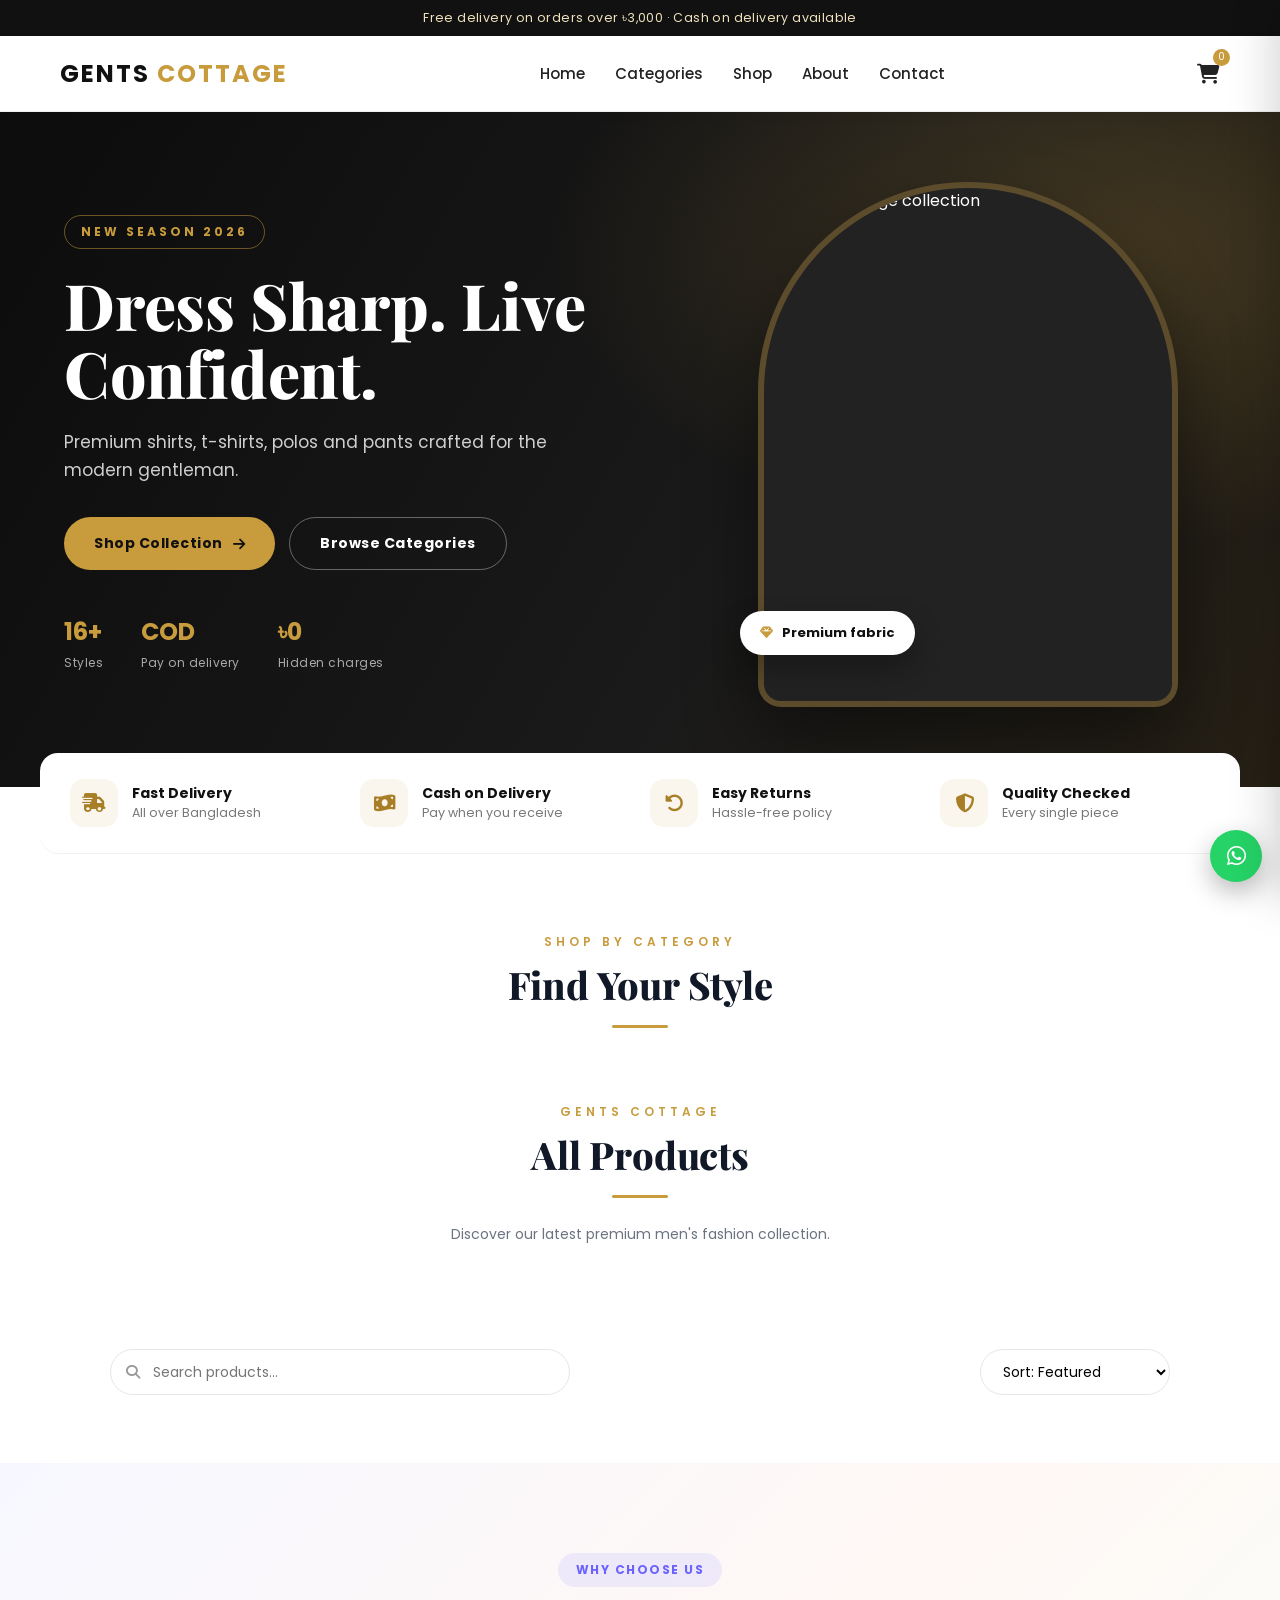
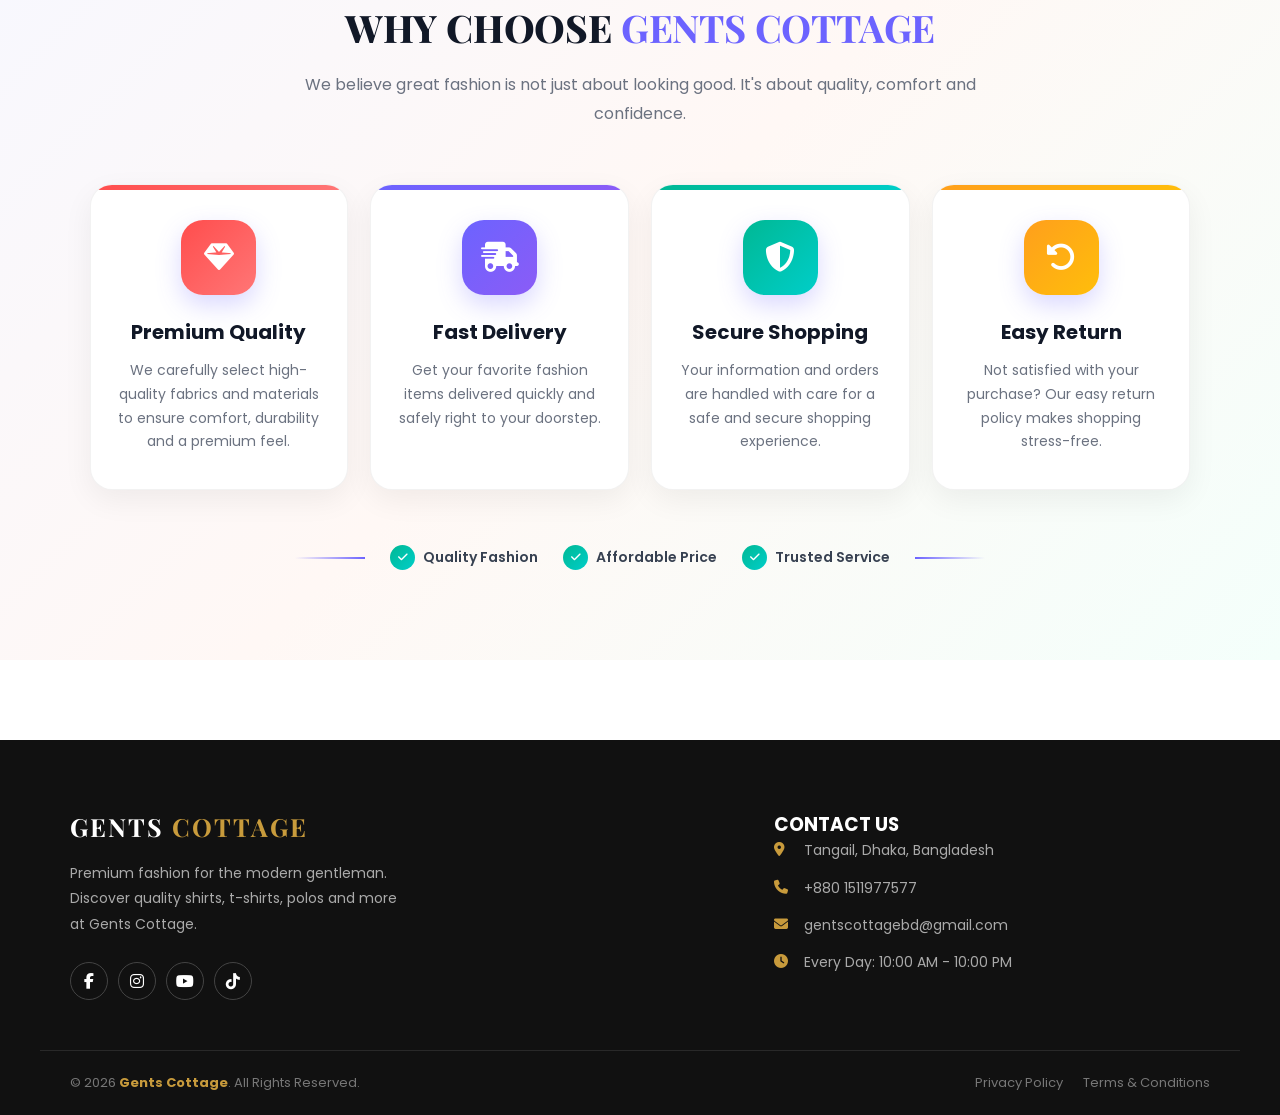
==== commit fe9c2c86: "admin" ====
--- a/index.html
+++ b/index.html
@@ -13,6 +13,17 @@
 
     <!-- Font Awesome -->
     <link rel="stylesheet" href="https://cdnjs.cloudflare.com/ajax/libs/font-awesome/6.5.1/css/all.min.css">
+    <meta name="description" content="Gents Cottage - premium men's shirts, t-shirts, polos and pants in Bangladesh. Cash on delivery available.">
+    <meta property="og:title" content="Gents Cottage | Premium Men's Fashion">
+    <meta property="og:description" content="Premium shirts, t-shirts, polos and pants for the modern gentleman.">
+    <meta property="og:image" content="image/logo.png">
+    <meta property="og:type" content="website">
+    <meta name="theme-color" content="#111111">
+    <link rel="icon" href="image/logo.png">
+    <link rel="preconnect" href="https://fonts.googleapis.com">
+    <link rel="preconnect" href="https://fonts.gstatic.com" crossorigin>
+    <link rel="stylesheet" href="https://fonts.googleapis.com/css2?family=Playfair+Display:wght@600;700&family=Poppins:wght@300;400;500;600;700&display=swap">
+    <link rel="stylesheet" href="pro.css">
 </head>
 
 <body>
@@ -746,6 +757,7 @@
 
     <script type="module" src="script.js"></script>
 
+    <script src="pro.js" defer></script>
 </body>
 
 </html>
--- a/pro.css
+++ b/pro.css
@@ -0,0 +1,61 @@
+/* Gents Cottage - professional polish layer (loaded after the other stylesheets) */
+:root{--pro-gold:#c89b3c;--pro-ink:#111;--pro-radius:14px;--pro-shadow:0 10px 30px rgba(17,17,17,.08);--pro-shadow-lg:0 18px 44px rgba(17,17,17,.16)}
+html{scroll-behavior:smooth;-webkit-text-size-adjust:100%}
+body{font-family:"Poppins",system-ui,sans-serif;-webkit-font-smoothing:antialiased;text-rendering:optimizeLegibility}
+h1,h2,.section-title h2,.hero-text h1{font-family:"Playfair Display",Georgia,serif;letter-spacing:-.2px}
+::selection{background:var(--pro-gold);color:#111}
+:focus-visible{outline:2px solid var(--pro-gold);outline-offset:3px;border-radius:6px}
+img{max-width:100%}
+
+/* header */
+header{position:sticky;top:0;z-index:100;transition:box-shadow .3s,background .3s;backdrop-filter:saturate(1.4) blur(10px);background:rgba(255,255,255,.92)}
+header.scrolled{box-shadow:0 6px 24px rgba(0,0,0,.09)}
+.logo a{letter-spacing:2px}
+
+/* section titles */
+.section-title p{letter-spacing:4px;font-size:12px;font-weight:600;color:var(--pro-gold)}
+.section-title h2{position:relative;padding-bottom:18px}
+.section-title h2::after{content:"";position:absolute;left:50%;bottom:0;width:56px;height:3px;border-radius:3px;background:var(--pro-gold);transform:translateX(-50%)}
+
+/* buttons */
+.btn-primary,.btn-ghost,.filter-btn{transition:transform .25s,box-shadow .25s,background .25s,color .25s,border-color .25s}
+.btn-primary:hover{box-shadow:0 10px 24px rgba(200,155,60,.35)}
+.filter-btn{border-radius:999px}
+.filter-btn.active{box-shadow:0 6px 16px rgba(200,155,60,.35)}
+
+/* cards */
+.product-card{border-radius:var(--pro-radius);overflow:hidden;box-shadow:var(--pro-shadow);transition:transform .35s ease,box-shadow .35s ease}
+.product-card:hover{transform:translateY(-6px);box-shadow:var(--pro-shadow-lg)}
+#category-grid>*{border-radius:var(--pro-radius);overflow:hidden;transition:transform .35s,box-shadow .35s}
+#category-grid>*:hover{transform:translateY(-5px);box-shadow:var(--pro-shadow-lg)}
+.trust-strip{box-shadow:0 1px 0 rgba(0,0,0,.05)}
+.hero-frame{box-shadow:0 30px 70px rgba(0,0,0,.45)}
+
+/* search + sort toolbar */
+.pro-toolbar{display:flex;gap:12px;flex-wrap:wrap;align-items:center;justify-content:space-between;max-width:1200px;margin:0 auto 26px;padding:0 20px}
+.pro-search{position:relative;flex:1 1 280px;max-width:460px}
+.pro-search i{position:absolute;left:16px;top:50%;transform:translateY(-50%);color:#999;font-size:14px}
+.pro-search input,.pro-toolbar select{width:100%;height:46px;border:1.5px solid #e6e6e6;border-radius:999px;background:#fff;font:inherit;font-size:14px;padding:0 18px;transition:border-color .2s,box-shadow .2s}
+.pro-search input{padding-left:42px}
+.pro-toolbar select{width:auto;min-width:190px;cursor:pointer}
+.pro-search input:focus,.pro-toolbar select:focus{outline:none;border-color:var(--pro-gold);box-shadow:0 0 0 4px rgba(200,155,60,.15)}
+.pro-count{font-size:13px;color:#777;width:100%;text-align:center;margin-top:-6px}
+.pro-empty{grid-column:1/-1;text-align:center;padding:60px 20px;color:#777}
+.pro-empty i{font-size:34px;color:var(--pro-gold);margin-bottom:12px;display:block}
+
+/* floating buttons */
+.pro-fab{position:fixed;right:18px;z-index:90;width:52px;height:52px;border-radius:50%;border:0;display:grid;place-items:center;color:#fff;font-size:22px;cursor:pointer;box-shadow:0 10px 26px rgba(0,0,0,.28);transition:transform .25s,opacity .25s;text-decoration:none}
+.pro-fab:hover{transform:translateY(-3px) scale(1.05)}
+.pro-wa{bottom:18px;background:#25d366}
+.pro-top{bottom:84px;background:var(--pro-ink);color:var(--pro-gold);font-size:16px;opacity:0;pointer-events:none}
+.pro-top.show{opacity:1;pointer-events:auto}
+
+/* scroll reveal (only active when JS runs) */
+.js-reveal .reveal{opacity:0;transform:translateY(22px);transition:opacity .7s ease,transform .7s ease}
+.js-reveal .reveal.in{opacity:1;transform:none}
+@media (prefers-reduced-motion:reduce){html{scroll-behavior:auto}.js-reveal .reveal{opacity:1;transform:none;transition:none}*{animation:none!important}}
+
+/* footer */
+.site-footer a{transition:color .2s}
+.site-footer a:hover{color:var(--pro-gold)}
+@media(max-width:600px){.pro-toolbar select{width:100%}.pro-fab{width:48px;height:48px;right:14px}}
